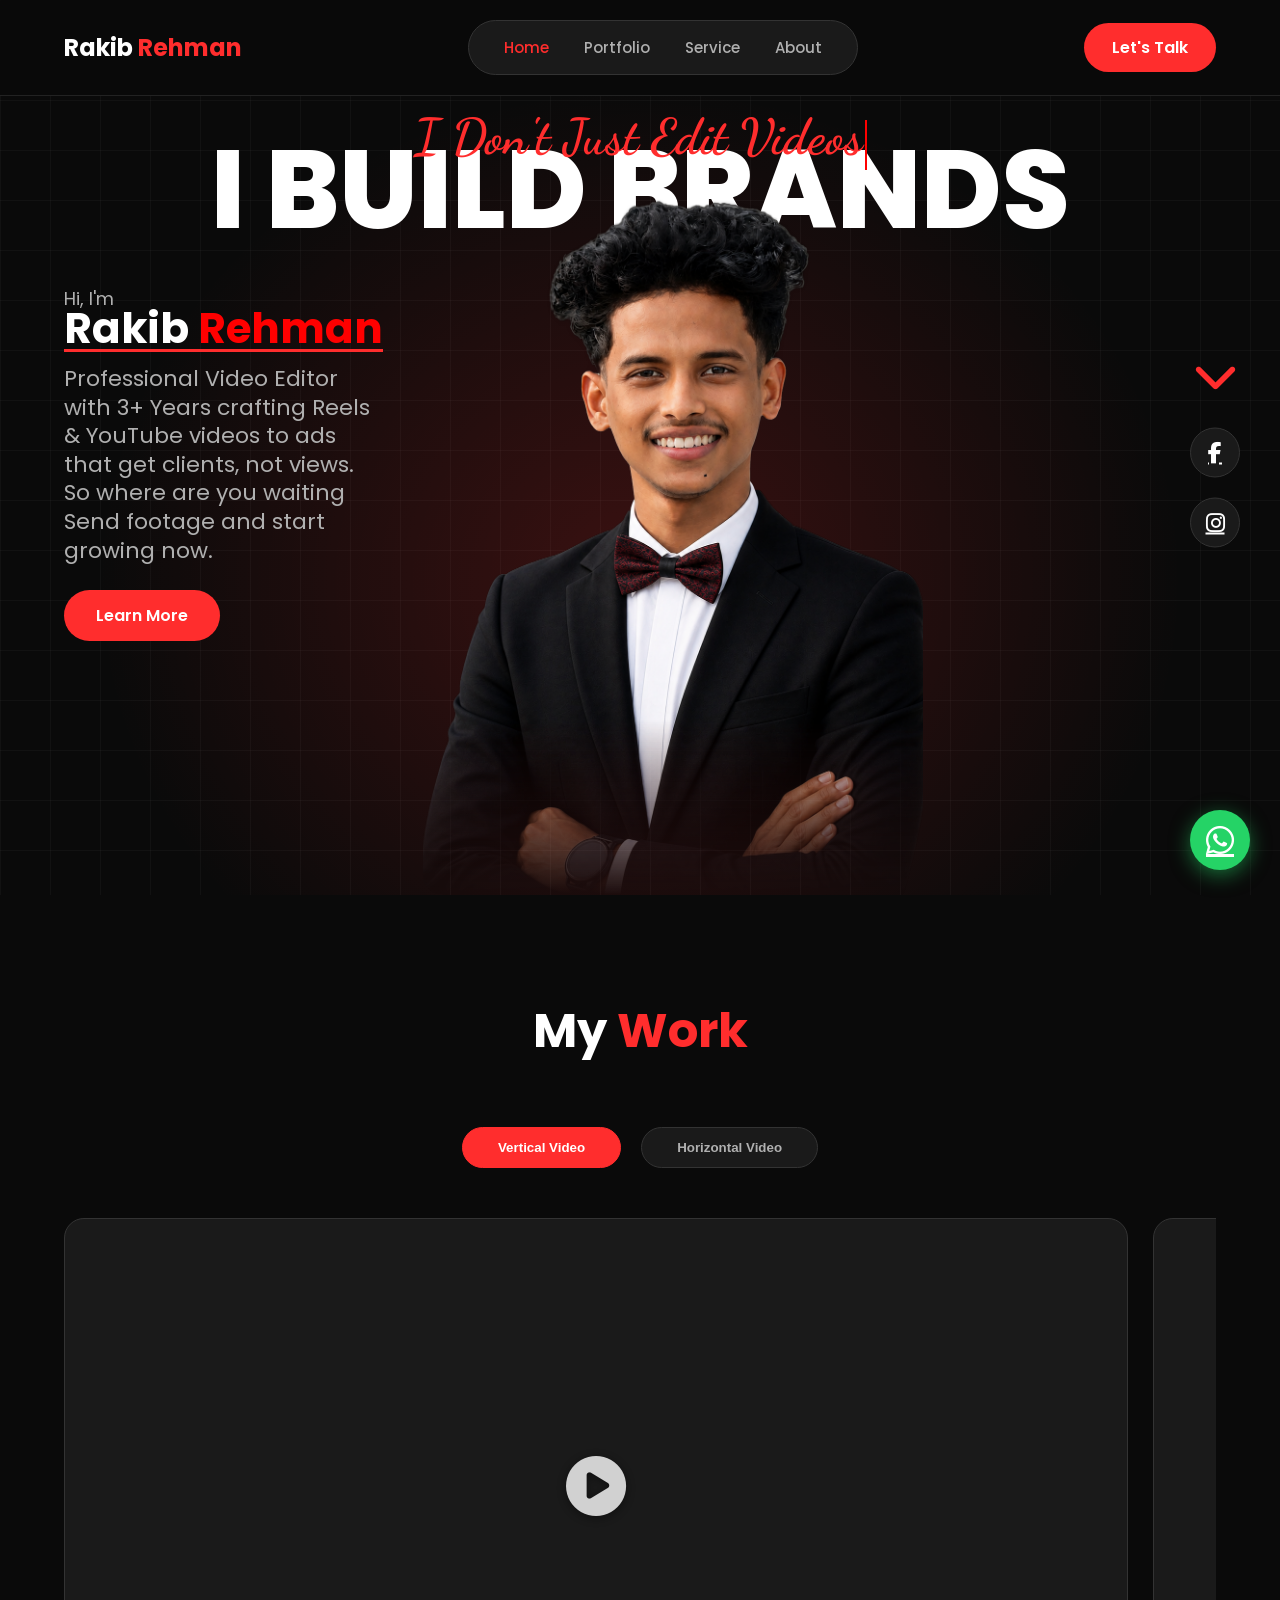
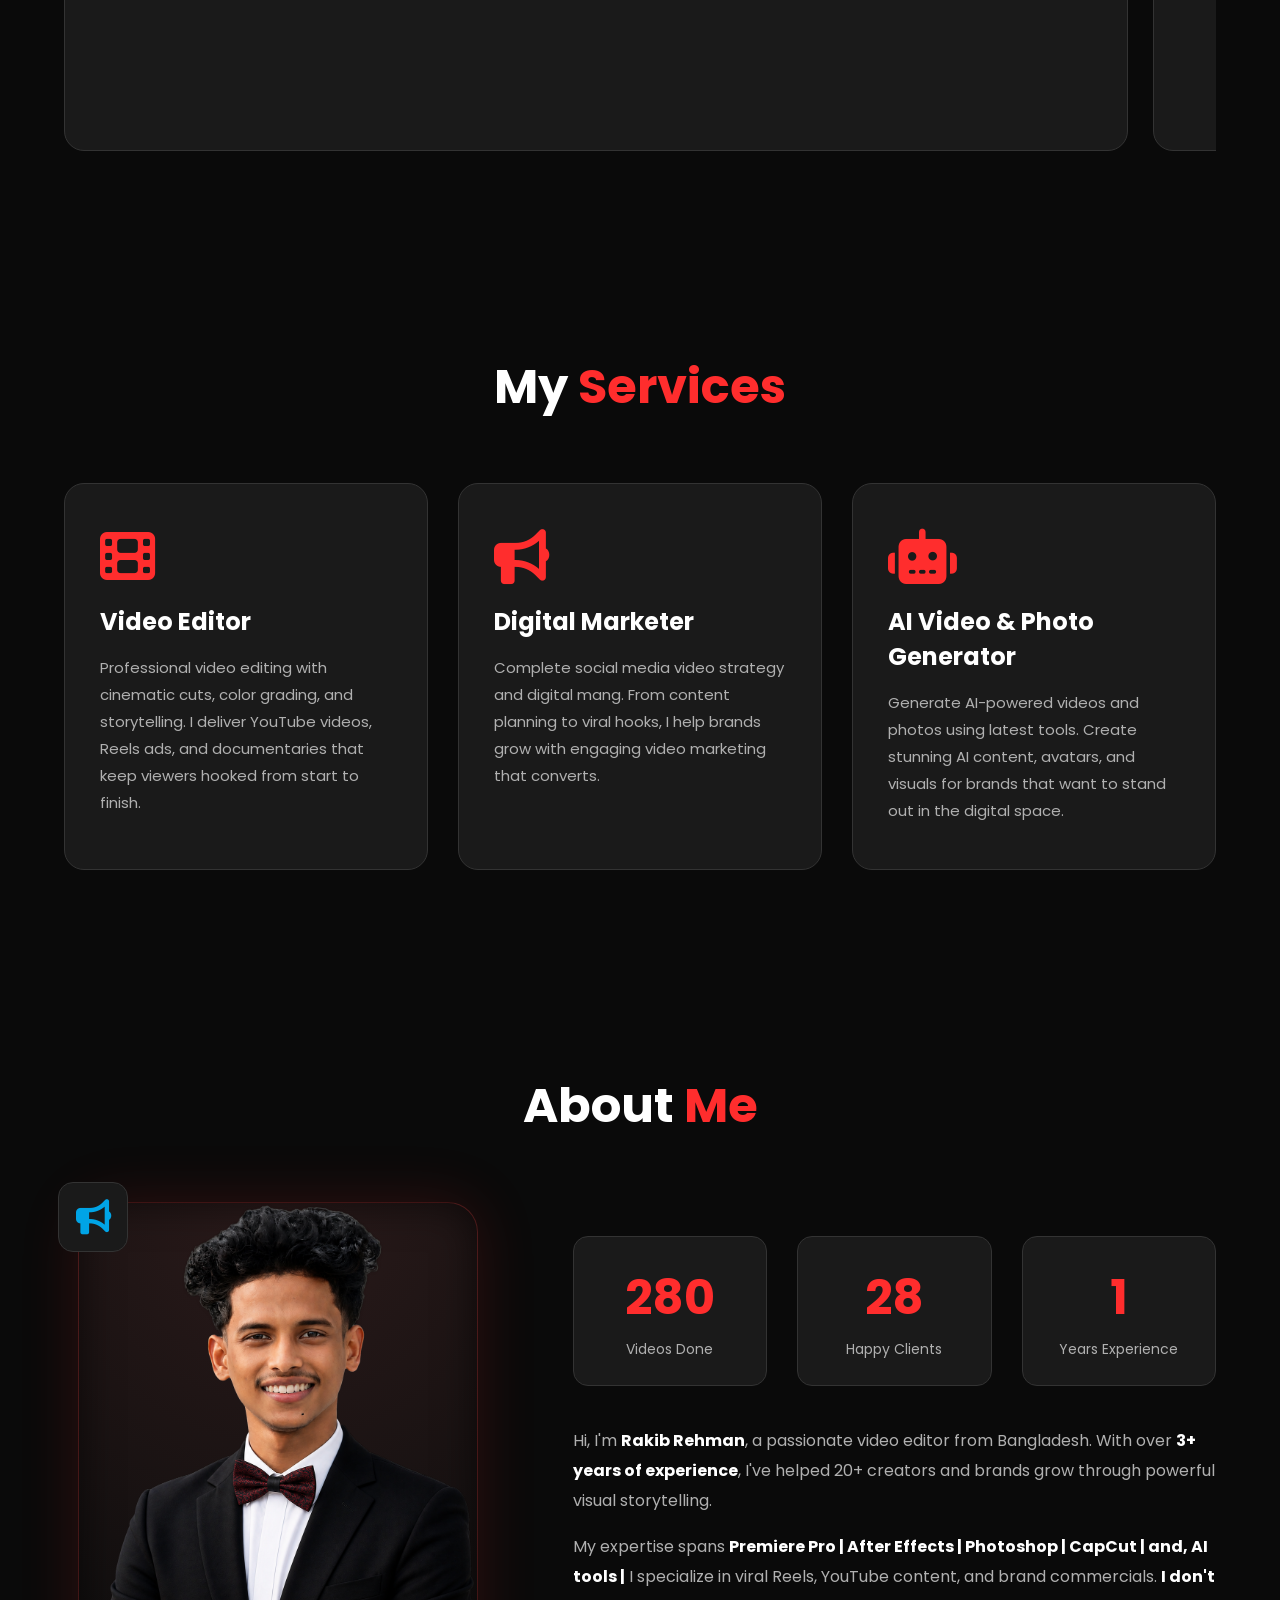
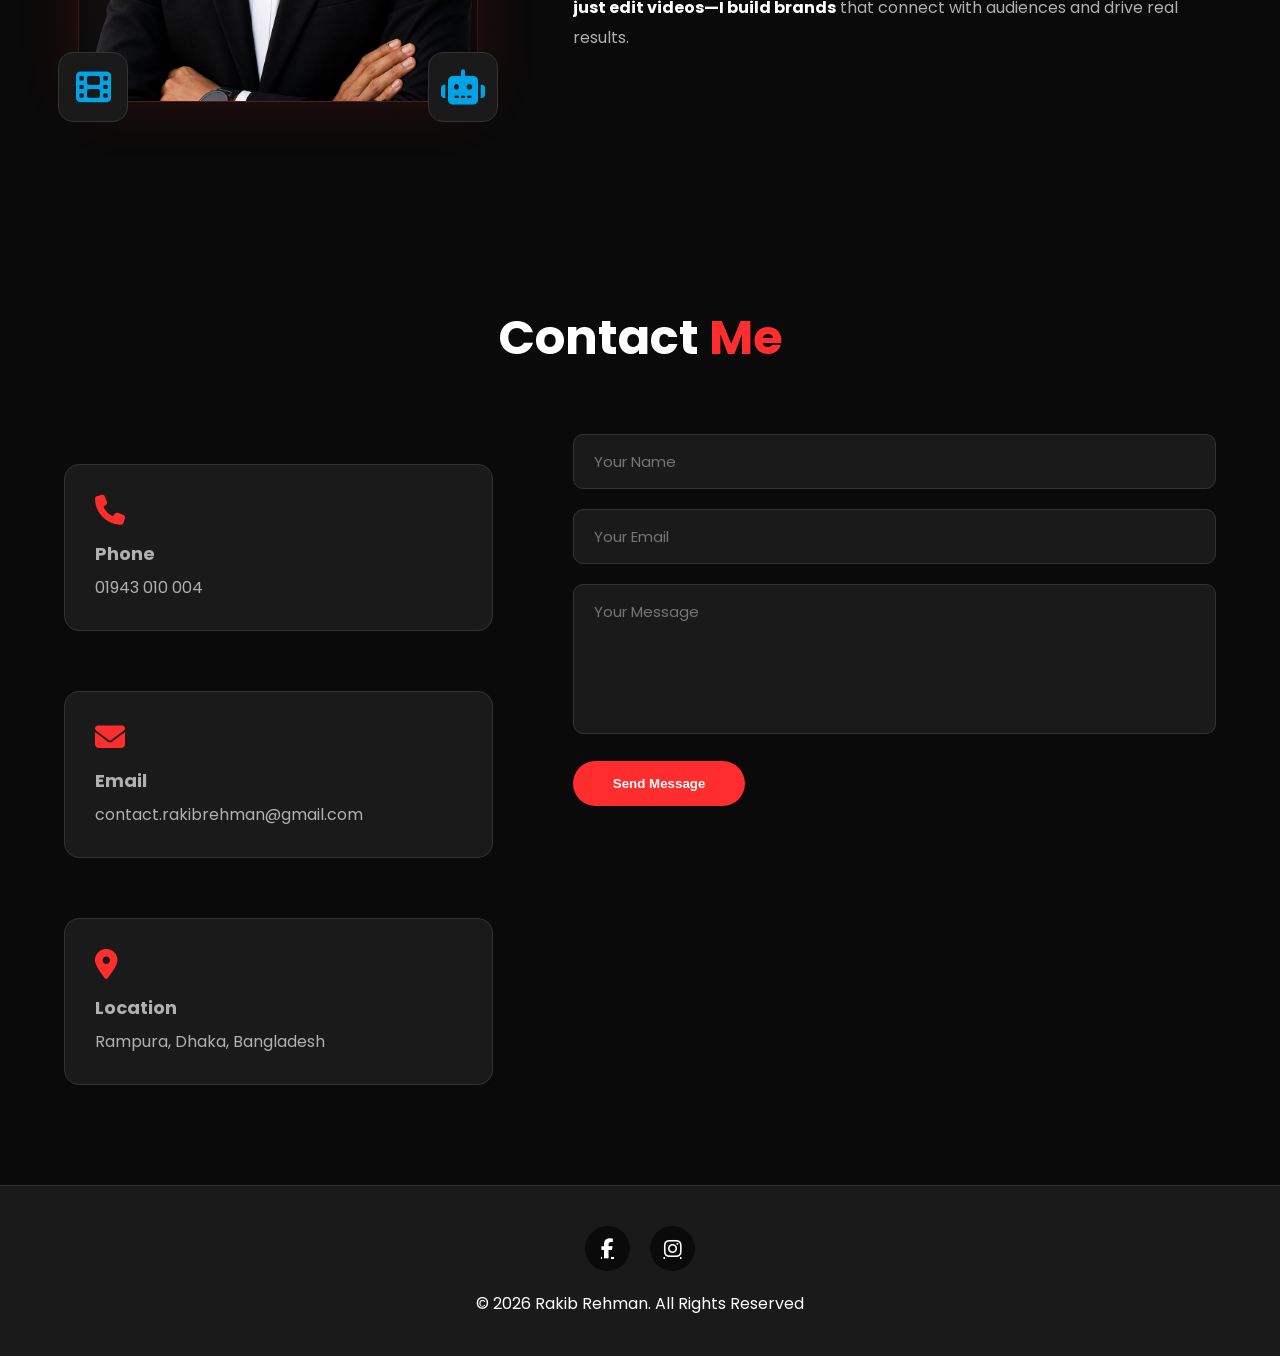
==== index.html @ 05fa9d55 "Add files via upload" ====
<!DOCTYPE html>
<html lang="en">
<head>

  <meta charset="UTF-8">
  <meta name="viewport" content="width=device-width, initial-scale=1.0">
  <meta http-equiv="X-UA-Compatible" content="IE=edge">

  <title>Rakib Rehman Video Editor</title>
  <meta name="description" content="I'm Rakib Rehman, a professional video editor and motion designer from Bangladesh. Specialized in cinematic reels, music videos, and brand commercials.">
 <meta name="keywords" content="Rakib Rehman, Video Editor, Motion Designer, Dhaka Bangladesh, After Effects, Premiere Pro, Capcut, Photoshop">
  <meta name="author" content="Rakib Rehman">
  <link rel="canonical" href="https://rakibrehman.pages.dev">

  <link rel="icon" type="image/x-icon" href="/favicon.ico">
  <link rel="icon" type="image/png" sizes="32x32" href="/favicon-32x32.png">
  <link rel="icon" type="image/png" sizes="16x16" href="/favicon-16x16.png">
  <link rel="apple-touch-icon" sizes="180x180" href="/apple-touch-icon.png">
  
  <link rel="manifest" href="/site.webmanifest">
  <meta name="theme-color" content="#ff2d2d">

  <meta property="og:type" content="website">
  <meta property="og:url" content="https://rakibrehman.pages.dev">
  <meta property="og:title" content="Rakib Rehman Video Editor & Motion Designer">
  <meta property="og:description" content=" Hi i'm Rakib Rehman a video editor and motion designer from Bangladesh. Let's create something amazing.">
  <meta property="og:image" content="https://rakibrehman.pages.dev/image/preview.jpg">
  <meta property="og:image:width" content="1386">
  <meta property="og:image:height" content="1391">
  <meta property="og:site_name" content="Rakib Rehman">

  <meta name="twitter:card" content="summary_large_image">
  <meta name="twitter:title" content="Rakib Rehman Video Editor & Motion Designer">
  <meta name="twitter:description" content="Rakib Rehman video editor and motion designer from Bangladesh.">
  <meta name="twitter:image" content="https://rakibrehman.pages.dev/image/preview.jpg">

  <script type="application/ld+json">
  {
    "@context": "https://schema.org",
    "@type": "Person",
    "name": "Rakib Rehman",
    "url": "https://rakibrehman.pages.dev/",
    "image": "https://rakibrehman.pages.dev/image/profile.jpg",
    "jobTitle": "Video Editor & Motion Designer",
    "description": "Creative Video Editor and Motion Designer based in Dhaka, Bangladesh.",
    "address": {
      "@type": "PostalAddress",
      "addressLocality": "Dhaka",
      "addressCountry": "BD"
    },
    "sameAs": [
      "https://www.facebook.com/ra.kib.330684",
      "https://www.instagram.com/rakib___rehman"
    ]
  }
  </script>

  <link rel="stylesheet" href="https://cdnjs.cloudflare.com/ajax/libs/font-awesome/6.5.1/css/all.min.css">
  <link rel="stylesheet" href="style.css">
</head>

<body>
    <!-- 1. HEADER -->
    <header>
        <div class="header-container">
            <div class="logo">Rakib <span>Rehman</span></div>
            <nav class="nav-menu">
                <a href="#home" class="active">Home</a>
                <a href="#work">Portfolio</a>
                <a href="#service">Service</a>
                <a href="#about">About</a>
            </nav>
            <a href="#contact" class="lets-talk">Let's Talk</a>
            <div class="mobile-menu"><i class="fas fa-bars"></i></div>
            <div class="mobile-nav" id="mobileNav">
                <a href="#home">Home</a>
                <a href="#work">Portfolio</a>
                <a href="#service">Service</a>
                <a href="#about">About</a>
                <a href="#contact">Contact</a>
            </div>
        </div>
    </header>

    <!-- 2. HERO SECTION -->
    <section id="home">
        <div class="hero-container">
            
            <div class="hero-center">
               <h3 id="typing-full"></h3>
                <h1>I BUILD BRANDS</h1>
            </div>
            
            <div class="hero-left">
                <p class="intro">Hi, I'm</p>
                <h2 class="name">Rakib <span>Rehman</span></h2>
                <p class="desc">Professional Video Editor with 3+ Years crafting Reels & YouTube videos to ads that get clients, not views. So where are you waiting Send footage and start growing now.</p>
                <a href="#about" class="learn-more">Learn More</a>
            </div>
            
            <div class="hero-photo"><img src="image/rakib.png" alt="rakib_Rehman"></div>
            
            <div class="hero-right">
                <i class="fas fa-chevron-down scroll-icon"></i>
                <div class="social-icons">
                    <a href="https://www.facebook.com/ra.kib.330684" target="_blank"><i class="fab fa-facebook-f"></i></a>
                    <a href="https://www.instagram.com/rakib___rehman/" target="_blank"><i class="fab fa-instagram"></i></a>
                </div>
            </div>
        </div>
    </section>

<!-- 3. MY WORK -->
<section id="work">
    <h2 class="section-title">My <span>Work</span></h2>
    <div class="work-tabs">
        <button class="tab-btn active" data-tab="vertical">Vertical Video</button>
        <button class="tab-btn" data-tab="horizontal">Horizontal Video</button>
    </div>
    <!-- Vertical Video - 20টা -->
<div class="tab-content active" id="vertical">
    <div class="video-container">
        <div class="video-track vertical-track">
            <div class="video-thumb"><video data-video="video/short1.mp4" src="video/short1.mp4#t=0.1" preload="metadata" muted playsinline></video></div>
            <div class="video-thumb"><video data-video="video/short2.mp4" src="video/short2.mp4#t=0.1" preload="metadata" muted playsinline></video></div>
            <div class="video-thumb"><video data-video="video/short3.mp4" src="video/short3.mp4#t=0.1" preload="metadata" muted playsinline></video></div>
            <div class="video-thumb"><video data-video="video/short4.mp4" src="video/short4.mp4#t=0.1" preload="metadata" muted playsinline></video></div>
            <div class="video-thumb"><video data-video="video/short5.mp4" src="video/short5.mp4#t=0.1" preload="metadata" muted playsinline></video></div>
            <div class="video-thumb"><video data-video="video/short6.mp4" src="video/short6.mp4#t=0.1" preload="metadata" muted playsinline></video></div>
            <div class="video-thumb"><video data-video="video/short7.mp4" src="video/short7.mp4#t=0.1" preload="metadata" muted playsinline></video></div>
            <div class="video-thumb"><video data-video="video/short8.mp4" src="video/short8.mp4#t=0.1" preload="metadata" muted playsinline></video></div>
            <div class="video-thumb"><video data-video="video/short9.mp4" src="video/short9.mp4#t=0.1" preload="metadata" muted playsinline></video></div>
            <div class="video-thumb"><video data-video="video/short10.mp4" src="video/short10.mp4#t=0.1" preload="metadata" muted playsinline></video></div>
            <div class="video-thumb"><video data-video="video/short11.mp4" src="video/short11.mp4#t=0.1" preload="metadata" muted playsinline></video></div>
            <div class="video-thumb"><video data-video="video/short12.mp4" src="video/short12.mp4#t=0.1" preload="metadata" muted playsinline></video></div>
            <div class="video-thumb"><video data-video="video/short13.mp4" src="video/short13.mp4#t=0.1" preload="metadata" muted playsinline></video></div>
            <div class="video-thumb"><video data-video="video/short14.mp4" src="video/short14.mp4#t=0.1" preload="metadata" muted playsinline></video></div>
            <div class="video-thumb"><video data-video="video/short15.mp4" src="video/short15.mp4#t=0.1" preload="metadata" muted playsinline></video></div>
            <div class="video-thumb"><video data-video="video/short16.mp4" src="video/short16.mp4#t=0.1" preload="metadata" muted playsinline></video></div>
            <div class="video-thumb"><video data-video="video/short17.mp4" src="video/short17.mp4#t=0.1" preload="metadata" muted playsinline></video></div>
            <div class="video-thumb"><video data-video="video/short18.mp4" src="video/short18.mp4#t=0.1" preload="metadata" muted playsinline></video></div>
            <div class="video-thumb"><video data-video="video/short19.mp4" src="video/short19.mp4#t=0.1" preload="metadata" muted playsinline></video></div>
            <div class="video-thumb"><video data-video="video/short20.mp4" src="video/short20.mp4#t=0.1" preload="metadata" muted playsinline></video></div>
        </div>
    </div>
</div>
<!-- Horizontal Video - 2 লাইন -->
<div class="tab-content" id="horizontal">
    <div class="video-container">
        <div class="video-track horizontal-track">
            <div class="video-thumb long">
                <video data-video="video/long1.mp4" src="video/long1.mp4" preload="metadata" muted playsinline></video>
            </div>
            <div class="video-thumb long">
                <video data-video="video/long2.mp4" src="video/long2.mp4" preload="metadata" muted playsinline></video>
            </div>
            <div class="video-thumb long">
                <video data-video="video/long3.mp4" src="video/long3.mp4" preload="metadata" muted playsinline></video>
            </div>
            <div class="video-thumb long">
                <video data-video="video/long4.mp4" src="video/long4.mp4" preload="metadata" muted playsinline></video>
            </div>
            <div class="video-thumb long">
                <video data-video="video/long5.mp4" src="video/long5.mp4" preload="metadata" muted playsinline></video>
            </div>
        </div>
    </div>
</div>
</section>

<!-- ভিডিও মডাল -->
<div class="modal" id="videoModal">
    <div class="modal-content">
        <span class="close-modal">&times;</span>
        <video id="modalVideo" controls autoplay></video>
    </div>
</div>

    <!-- 4. SERVICE -->
    <section id="service">
        <h2 class="section-title">My <span>Services</span></h2>
        <div class="service-grid">
            <div class="service-card">
                <i class="fas fa-film"></i>
                <h3>Video Editor</h3>
                <p>Professional video editing with cinematic cuts, color grading, and storytelling. I deliver YouTube videos, Reels ads, and documentaries that keep viewers hooked from start to finish.</p>
            </div>
            <div class="service-card">
                <i class="fas fa-bullhorn"></i>
                <h3>Digital Marketer</h3>
                <p>Complete social media video strategy and digital mang. From content planning to viral hooks, I help brands grow with engaging video marketing that converts.</p>
            </div>
            <div class="service-card">
                <i class="fas fa-robot"></i>
                <h3>AI Video & Photo Generator</h3>
                <p>Generate AI-powered videos and photos using latest tools. Create stunning AI content, avatars, and visuals for brands that want to stand out in the digital space.</p>
            </div>
        </div>
    </section>

    <!-- 5. ABOUT -->
    <section id="about">
        <h2 class="section-title">About <span>Me</span></h2>
        <div class="about-container">
            <div class="about-img-wrapper">
                <div class="about-img">
                    <img src="image/rakib.png" alt="rakib___rehman">
                </div>
                <div class="app-icon"><i class="fas fa-bullhorn"></i></div>
                <div class="app-icon"><i class="fas fa-film"></i></div>
                <div class="app-icon"><i class="fas fa-robot"></i></div>
            </div>
            <div class="about-content">
                <div class="counters">
                    <div class="counter-box">
                        <h2 class="count" data-target="1000">0</h2>
                        <p>Videos Done</p>
                    </div>
                    <div class="counter-box">
                        <h2 class="count" data-target="100">0</h2>
                        <p>Happy Clients</p>
                    </div>
                    <div class="counter-box">
                        <h2 class="count" data-target="3">0</h2>
                        <p>Years Experience</p>
                    </div>
                </div>
                <p class="about-text">
                    Hi, I'm <strong>Rakib Rehman</strong>, a passionate video editor from Bangladesh. With over <strong>3+ years of experience</strong>, I've helped 20+ creators and brands grow through powerful visual storytelling. 
                </p>
                <p class="about-text">
                    My expertise spans <strong>Premiere Pro | After Effects | Photoshop | CapCut | and, AI tools |</strong> I specialize in viral Reels, YouTube content, and brand commercials. <strong>I don't just edit videos—I build brands</strong> that connect with audiences and drive real results.
                </p>
            </div>
        </div>
    </section>

  <!-- 6. CONTACT -->
<section id="contact">
    <h2 class="section-title">Contact <span>Me</span></h2>
    <div class="contact-container">

        <div class="contact-info">
             <a href="tel:+8801943010004" class="info-box-link">
            <div class="info-box">
                <i class="fas fa-phone"></i>
                <h4>Phone</h4>
                <a href="tel:+8801943010004">01943 010 004</a>
            </a>
            </div>

            
              <a href="mailto:contact.rakibrehman@gmail.com" class="info-box-link">
            <div class="info-box">
                <i class="fas fa-envelope"></i>
                <h4>Email</h4>
                <a href="mailto:contact.rakibrehman@gmail.com">contact.rakibrehman@gmail.com</a>
                </a>
            </div>
            
             <a href="https://maps.google.com/?q=Rampura,Dhaka,Bangladesh" target="_blank" class="info-box-link">
            <div class="info-box">
                <i class="fas fa-map-marker-alt"></i>
                <h4>Location</h4>
                <a href="https://maps.google.com/?q=Rampura,Dhaka,Bangladesh" target="_blank">
                    Rampura, Dhaka, Bangladesh
                </a>
                </a>
            </div>
        </div>
        
        <form class="contact-form" action="https://formspree.io/f/mjglvwyo" method="POST">
            <input type="text" name="name" placeholder="Your Name" required>
            <input type="email" name="email" placeholder="Your Email" required>
            <textarea name="message" placeholder="Your Message" required></textarea>
            <button type="submit">Send Message</button>
        </form>
    </div>
  <!-- Custom Glowing Popup -->
<div id="custom-popup" class="popup-overlay">
    <div class="popup-box">
        <h2 class="popup-Thank,s">Thanks</h2>
        <p class="popup-text">I appreciate you reaching out to me.</p>
        <button id="close-popup" class="popup-btn">OK</button>
    </div>
</div>


</section>

    <!-- 7. FOOTER -->
    <footer>
        <div class="footer-social">
            <a href="https://www.facebook.com/ra.kib.330684" target="_blank"><i class="fab fa-facebook-f"></i></a>
            <a href="https://www.instagram.com/rakib___rehman/" target="_blank"><i class="fab fa-instagram"></i></a>
        </div>
        <p>&copy; 2026 Rakib Rehman. All Rights Reserved</p>
    </footer>

    <!-- 8. WHATSAPP FLOAT -->
    <a href="https://wa.me/8801943010004" class="whatsapp-float" target="_blank">
        <i class="fab fa-whatsapp"></i>
    </a>
<script src="script.js"></script>
</body>
</html>
---- style.css ----
@import url('https://fonts.googleapis.com/css2?family=Poppins:wght@300;400;500;600;700;800&family=Dancing+Script:wght@700&display=swap');
        
        * {
            margin: 0; padding: 0; box-sizing: border-box; scroll-behavior: smooth;
        }

        :root {
            --primary: #ff2d2d;
            --primary-dark: #d61f1f;
            --hover-blue: #0066ff;
            --bg: #0a0a0a;
            --bg-card: #1a1a1a;
            --text: #ffffff;
            --text-gray: #b0b0b0;
        }

        body {
            font-family: 'Poppins', sans-serif; background: var(--bg);
            color: var(--text); overflow-x: hidden;
        }

        /* ===== 1. HEADER ===== */
        header {
            position: fixed; top: 0; left: 0; width: 100%;
            background: rgba(10, 10, 10, 0.95); backdrop-filter: blur(10px);
            z-index: 1000; padding: 20px 5%; border-bottom: 1px solid #222;
        }

        .header-container {
            display: flex; justify-content: space-between; align-items: center;
            max-width: 1400px; margin: 0 auto;
        }

        .logo { 
            font-size: 24px; font-weight: 700; color: var(--text); 
            white-space: nowrap;
        }
        .logo span { color: var(--primary); }

        .nav-menu {
            display: flex; gap: 15px; background: var(--bg-card);
            padding: 10px 25px; border-radius: 50px; border: 1px solid #333;
        }

        .nav-menu a {
            color: var(--text-gray); text-decoration: none; font-size: 15px;
            font-weight: 500; transition: 0.3s; padding: 5px 10px;
        }

        .nav-menu a:hover, .nav-menu a.active { color: var(--primary); }

        .lets-talk {
            background: var(--primary); color: white; padding: 12px 28px;
            border-radius: 50px; text-decoration: none; font-weight: 600; transition: 0.3s;
        }

        .lets-talk:hover { background: var(--hover-blue); transform: translateY(-2px); }
        .mobile-menu { display: none; font-size: 24px; cursor: pointer; }

        .mobile-nav {
            display: none; position: absolute; top: 100%; right: 5%;
            background: var(--bg-card); border: 1px solid #333; border-radius: 15px;
            padding: 15px; min-width: 200px; box-shadow: 0 10px 30px rgba(0,0,0,0.5);
        }
        .mobile-nav.active { display: block; }
        .mobile-nav a {
            display: block; color: var(--text-gray); text-decoration: none;
            padding: 12px 15px; border-radius: 8px; transition: 0.3s;
        }
        .mobile-nav a:hover { background: var(--primary); color: white; }

        /* ===== 2. HERO SECTION ===== */
        #home {
            min-height: auto; display: flex; align-items: center;
            padding: 120px 5% 0px; max-width: 1400px; margin: 0 auto;
            position: relative;
            background-image: 
                radial-gradient(ellipse at 50% 65%, rgba(255, 45, 45, 0.2) 0%, transparent 60%),
                linear-gradient(rgba(255, 255, 255, 0.03) 1px, transparent 1px),
                linear-gradient(90deg, rgba(255, 255, 255, 0.03) 1px, transparent 1px);
            background-size: 100% 100%, 50px 50px, 50px 50px;
        }

        .hero-container {
            display: grid; 
            grid-template-columns: 1fr auto 1fr;
            gap: 40px; align-items: center; width: 100%;
        }

        .hero-center {
            grid-column: 1 / 4;
            grid-row: 1;
            text-align: center;
            z-index: 2;
            pointer-events: none;
        }

        .hero-center h3 {
            font-family: 'Dancing Script', cursive;
            font-size: 32px;
            color: var(--primary);
            font-weight: 900;
            margin-bottom: -20px;
            position: relative;
            z-index: 1;
        }
        #typing-full {
    color: #FF2D2D;
    line-height: 0.7;
    height: 1em;
    border-right: 2px solid #ff0000;
    animation: blink 0.7s infinite;
    display: inline-block;
    vertical-align: middle;
    padding-right: 2px;
    margin: 0;
}
@keyframes blink { 50% { border-color: transparent } }

        .hero-center h1 {
            font-size: 90px;
            font-weight: 800;
            line-height: 1;
            text-transform: uppercase;
            white-space: nowrap;
            z-index: 1;
        }

        .hero-left {
            grid-column: 1;
            grid-row: 2;
            padding-right: 0px;
        }

        .hero-left .intro {
            font-size: 18px; color: var(--text-gray); margin-bottom: -15px;
        }

        .hero-left .name {
            font-size: 42px; font-weight: 700; color: rgb(255, 255, 255);
            margin-bottom: 5px; position: relative;
            white-space: nowrap;
            display: inline-block;
        }
        .name span{
            color: red;
        }
        .hero-left .name::after {
            content: ''; position: absolute; bottom: 8px; left: 0;
            width: 100%; height: 3px; background: var(--primary);
        }

        .hero-left .desc {
            font-size: 22px; color: var(--text-gray); line-height: 1.3;
            margin-bottom: 25px; max-width: 450px;
        }

        .learn-more {
            background: var(--primary); color: white; padding: 13px 32px;
            border-radius: 50px; text-decoration: none; font-weight: 600;
            display: inline-block; transition: 0.3s;
        }

        .learn-more:hover {
            background: var(--primary-dark); transform: translateY(-3px);
            box-shadow: 0 10px 25px rgba(255, 45, 45, 0.4);
        }

        .hero-photo {
            grid-column: 2;
            grid-row: 1 / span 3;
            width: 500px;
            height: 700px;
            position: relative;
            z-index: 10;
            justify-self: center;
            align-self: end;
            margin-top: 75px;
            overflow: hidden;
            background: transparent;
            border: none;
        }

        .hero-photo img {
            width: 100%;
            height: 100%;
            object-fit: cover;
            object-position: top center;
            display: block;
            -webkit-mask-image: linear-gradient(to top, transparent 0%, black 25%);
            mask-image: linear-gradient(to top, transparent 0%, black 25%);
        }
        
        .hero-photo::before {
            content: '';
            position: absolute;
            top: 50%; left: 50%;
            transform: translate(-50%, -50%);
            width: 120%; height: 120%;
            filter: blur(60px);
            z-index: -1;
        }

        .hero-right {
            grid-column: 3;
            grid-row: 2;
            display: flex; flex-direction: column; align-items: center;
            gap: 30px; padding-left: 20px;
        }

        .scroll-icon {
            font-size: 45px; color: var(--primary);
            animation: bounce 2s infinite;
        }

        @keyframes bounce {
            0%, 100% { transform: translateY(0); }
            50% { transform: translateY(-15px); }
        }

        .social-icons {
            display: flex; flex-direction: column; gap: 20px;
        }

        .social-icons a {
            width: 50px; height: 50px; background: var(--bg-card);
            border-radius: 50%; display: flex; align-items: center;
            justify-content: center; color: var(--text); font-size: 22px;
            transition: 0.3s; border: 1px solid #333;
        }

        .social-icons a:hover {
            background: var(--primary);
        }


        section { padding: 100px 5%; max-width: 1400px; margin: 0 auto; }
        .section-title { font-size: 48px; font-weight: 700; text-align: center; margin-bottom: 60px; }
        .section-title span { color: var(--primary); }

       /* My Work */
.work-tabs { display: flex; justify-content: center; gap: 20px; margin-bottom: 50px; }
.tab-btn {
    padding: 12px 35px; background: var(--bg-card); border: 1px solid #333;
    color: var(--text-gray); border-radius: 50px; cursor: pointer;
    font-weight: 600; transition: 0.3s;
}
.tab-btn.active { background: var(--primary); color: white; border-color: var(--primary); }

.video-container { overflow: hidden; position: relative; }

/* Vertical - 1 লাইন স্মুথ স্ক্রল */
.video-track.vertical-track { 
    display: flex; 
    gap: 25px; 
    width: max-content;
    animation: scrollVertical 85s linear infinite; 
}
.video-track.vertical-track:hover { animation-play-state: paused; }

@keyframes scrollVertical { 
    0% { transform: translateX(0); } 
    100% { transform: translateX(-50%); } 
}

/* Horizontal - 2 লাইন স্মুথ স্ক্রল */
.video-track.horizontal-track { 
    display: grid;
    grid-auto-flow: column;
    grid-template-rows: repeat(2, 1fr);
    gap: 25px; 
    width: max-content;
    animation: scrollHorizontal 25s linear infinite; 
}
.video-track.horizontal-track:hover { animation-play-state: paused; }

@keyframes scrollHorizontal { 
    0% { transform: translateX(0); } 
    100% { transform: translateX(-50%); } 
}

.video-thumb {
    min-width: 300px; height: 533px; background: var(--bg-card);
    border-radius: 20px; cursor: pointer; position: relative;
    overflow: hidden; border: 1px solid #333; transition: 0.3s;
}
.video-thumb video {
    width: 100%; height: 100%; object-fit: cover; display: block;
}
.video-thumb.long { min-width: 400px; height: 225px; }
.video-thumb:hover { transform: scale(1.05); border-color: var(--primary); }
.video-thumb::after {
    content: '\f144'; font-family: 'Font Awesome 6 Free'; font-weight: 900;
    position: absolute; top: 50%; left: 50%; transform: translate(-50%, -50%);
    font-size: 60px; color: white; opacity: 0.8; pointer-events: none; z-index: 2;
    text-shadow: 0 2px 10px rgba(0,0,0,0.5);
}
.tab-content { display: none; }
.tab-content.active { display: block; }
.modal {
    display: none; position: fixed; z-index: 2000; left: 0; top: 0;
    width: 100%; height: 100%; background: rgba(0, 0, 0, 0.95);
    align-items: center; justify-content: center;
}
.modal.active { display: flex; }
.modal-content { position: relative; max-width: 90%; max-height: 90%; }
.modal video { max-width: 100%; max-height: 90vh; border-radius: 10px; }
.close-modal { position: absolute; top: -40px; right: 0; font-size: 35px; color: white; cursor: pointer; }

        /* Service */
        .service-grid { 
            display: grid; grid-template-columns: repeat(3, 1fr); gap: 30px; 
        }
        .service-card {
            background: var(--bg-card); padding: 45px 35px; border-radius: 20px;
            border: 1px solid #333; transition: 0.4s; position: relative; overflow: hidden;
        }
        .service-card::before {
            content: ''; position: absolute; top: 0; left: -100%; width: 100%; height: 100%;
            background: linear-gradient(90deg, transparent, rgba(255, 45, 45, 0.1), transparent);
            transition: 0.5s;
        }
        .service-card:hover::before { left: 100%; }
        .service-card:hover {
            transform: translateY(-10px); border-color: var(--primary);
            box-shadow: 0 20px 50px rgba(255, 45, 45, 0.3);
        }
        .service-card i { font-size: 55px; color: var(--primary); margin-bottom: 20px; display: block; }
        .service-card h3 { font-size: 24px; margin-bottom: 15px; }
        .service-card p { color: var(--text-gray); line-height: 1.8; font-size: 15px; }

        /* About */
        .about-container { display: grid; grid-template-columns: 1fr 1.5fr; gap: 80px; align-items: center; }
        .about-img-wrapper { position: relative; width: 100%; max-width: 400px; margin: 0 auto; }
        .about-img {
            width: 100%; 
            height: 500px; 
            background: radial-gradient(circle at 50% 0%, #2a1a1a, #0d0d0d); 
            border-radius: 30px; 
            border: 1px solid rgba(255, 45, 45, 0.2);
            position: relative; 
            overflow: hidden;
            display: flex;
            align-items: center;
            justify-content: center;
            padding: 0px;
            box-shadow: 0 0 60px rgba(255, 45, 45, 0.15),
                        inset 0 0 40px rgba(0, 0, 0, 0.6);
        }

        .about-img img {
            width: 100%;
            height: 100%;
            object-fit: cover;
            object-position: 60% center;
            border-radius: 0px;
            transform: translateY(0px);
        }
        .app-icon {
            position: absolute; width: 70px; height: 70px; background: var(--bg-card);
            border-radius: 15px; display: flex; align-items: center; justify-content: center;
            font-size: 35px; border: 1px solid #333; animation: float 3s ease-in-out infinite;
            z-index: 2;
        }
        .app-icon:nth-child(2) { top: -20px; left: -20px; color: hsl(197, 100%, 45%);  animation-delay: 0s; }
        .app-icon:nth-child(3) { bottom: -20px; left: -20px; color: hsl(197, 100%, 45%);  animation-delay: 1s; }
        .app-icon:nth-child(4) { bottom: -20px; right: -20px; color: hsl(197, 100%, 45%); animation-delay: 1.5s; }
        
        @keyframes float {
            0%, 100% { transform: translateY(0) rotate(0deg); }
            50% { transform: translateY(-15px) rotate(5deg); }
        }
        
        .counters { display: grid; grid-template-columns: repeat(3, 1fr); gap: 30px; margin-bottom: 40px; }
        .counter-box { text-align: center; background: var(--bg-card); padding: 25px; border-radius: 15px; border: 1px solid #333; }
        .counter-box h2 { font-size: 48px; color: var(--primary); margin-bottom: 5px; }
        .counter-box p { color: var(--text-gray); font-size: 14px; }
        .about-text { color: var(--text-gray); line-height: 1.9; font-size: 16px; margin-bottom: 15px; }
        .about-text strong { color: var(--text); }

        /* Contact */
        .contact-container { display: grid; grid-template-columns: 1fr 1.5fr; gap: 60px; }
        .contact-info { display: flex; flex-direction: column; gap: 30px; }
        .info-box { background: var(--bg-card); padding: 30px; border-radius: 15px; border: 1px solid #333; }
        .info-box i { font-size: 30px; color: var(--primary); margin-bottom: 15px; }
        .info-box h4 { font-size: 18px; margin-bottom: 8px; }
        .info-box a { color: var(--text-gray); text-decoration: none; }
        .contact-form input, .contact-form textarea {
            width: 100%; padding: 15px 20px; background: var(--bg-card);
            border: 1px solid #333; border-radius: 10px; color: var(--text);
            margin-bottom: 20px; font-family: 'Poppins', sans-serif; font-size: 15px;
        }
        .contact-form textarea { height: 150px; resize: none; }
        .contact-form button {
            background: var(--primary); color: white; padding: 15px 40px;
            border: none; border-radius: 50px; font-weight: 600; cursor: pointer; transition: 0.3s;
        }
        .contact-form button:hover { background: var(--primary-dark); }
.popup-overlay {
    display: none;
    position: fixed;
    top: 0; left: 0;
    width: 100%; height: 100%;
    background: rgba(0,0,0,0.75);
    backdrop-filter: blur(4px);
    z-index: 9999;
    justify-content: center;
    align-items: center;
    animation: fadeIn 0.3s ease;
}

.popup-box {
    background: #111;
    color: #fff;
    padding: 35px 30px;
    border-radius: 20px;
    text-align: center;
    max-width: 320px;
    border: 1px solid #ffffff;
    box-shadow: 0 0 15px rgba(255,255,255,0.25);
    animation: popIn 0.4s ease;
}

.popup-thanks {
    font-size: 32px;
    font-weight: 900;
    color: #ffffff;
    margin: 0 0 15px 0;
    text-shadow: none;
}

.popup-text {
    font-size: 16px;
    margin: 0 0 25px 0;
    color: #ccc;
}

.popup-btn {
    background: #00c851;
    color: #ffffff;
    border: none;
    padding: 12px 40px;
    border-radius: 50px;
    cursor: pointer;
    font-weight: bold;
    font-size: 16px;
    transition: 0.3s;
}

.popup-btn:hover {
    transform: scale(1.05);
    background: #00e25e;
}

@keyframes fadeIn {
    from { opacity: 0; }
    to { opacity: 1; }
}

@keyframes popIn {
    from { transform: scale(0.5); opacity: 0; }
    to { transform: scale(1); opacity: 1; }
}
        /* Footer */
        footer { background: var(--bg-card); padding: 40px 5%; text-align: center; border-top: 1px solid #333; }
        .footer-social { display: flex; justify-content: center; gap: 20px; margin-bottom: 20px; }
        .footer-social a {
            width: 45px; height: 45px; background: var(--bg); border-radius: 50%;
            display: flex; align-items: center; justify-content: center;
            color: var(--text); font-size: 20px; transition: 0.3s;
        }
        .footer-social a:hover { background: var(--primary); }

        /* WhatsApp Float */
        .whatsapp-float {
            position: fixed; bottom: 30px; right: 30px; width: 60px; height: 60px;
            background: #25D366; border-radius: 50%; display: flex; align-items: center;
            justify-content: center; font-size: 32px; color: white;
            box-shadow: 0 5px 20px rgba(37, 211, 102, 0.5); z-index: 999;
            transition: 0.3s; animation: pulse 1s infinite;
        }
        .whatsapp-float:hover { transform: scale(1.1); }
        @keyframes pulse {
            0%, 100% { box-shadow: 0 5px 20px rgba(37, 211, 102, 0.5); }
            50% { box-shadow: 0 5px 30px rgba(37, 211, 102, 0.8); }
        }

        /* ===== RESPONSIVE ===== */
        @media (max-width: 1024px) {
            .hero-container { grid-template-columns: 1fr; text-align: center; }
            .hero-center { grid-column: 1; grid-row: 1; }
            .hero-photo {
                width: 585px;          
                height: 660px;         
                margin: -65px auto 0 auto;
                grid-column: 1;
                grid-row: 2;
            }
            .hero-left { grid-column: 1; grid-row: 3; padding-right: 0; text-align: center; }
            .hero-left .name::after { left: 50%; transform: translateX(-50%); }
            .hero-right { grid-column: 1; grid-row: 4; padding-left: 0; }
            .social-icons { flex-direction: row; }
            .social-icons a:hover { transform: translateY(-5px); }
            .about-container, .contact-container { grid-template-columns: 1fr; gap: 50px; }
            .service-grid { grid-template-columns: repeat(2, 1fr); }
        }

        @media (min-width: 981px) {
            .hero-container { 
                grid-template-columns: 1fr auto 1fr; 
                text-align: left; 
                gap: 40px;
                align-items: start;
            }
            .hero-center { 
                grid-column: 1 / 4; 
                grid-row: 1; 
                z-index: 5;
                pointer-events: none;
            }
            .hero-center h3 {
                font-size: 50px;
                margin-top: 5px;
                position: relative;
                z-index: 6;
            }
            .hero-center h1 {
                font-size: 110px;
                white-space: nowrap;
                line-height: 1;
                margin-top: -35px;
            }
            .hero-photo {
                width: 500px;          
                height: 700px;         
                margin: 75px auto 0 auto;
                grid-column: 2;
                grid-row: 1 / span 3;
                z-index: 20; 
                border-radius: 20px;
            }
            .hero-left { 
                grid-column: 1; 
                grid-row: 2; 
                padding-right: 0; 
                text-align: left; 
                z-index: 10;
            }
            .hero-left .name::after { 
                left: 0; 
                transform: none; 
            }
            .hero-right { 
    position: fixed;
    top: 50%;
    right: 40px;
    transform: translateY(-50%);
    z-index: 999;
    
    grid-column: unset;
    grid-row: unset;
    padding-left: 0;
    flex-direction: column;
    align-items: center;
}
            .social-icons { flex-direction: column; }
            .social-icons a:hover { transform: translateX(-5px); }
            .about-container, .contact-container { grid-template-columns: 1fr 1.5fr; gap: 80px; }
            .service-grid { grid-template-columns: repeat(3, 1fr); }
            .about-img img {
            width: 100%;
            height: auto;
            object-fit: contain;
            object-position: 60% center;
            border-radius: 0px;
            transform: translateY(15px);
        }
    }

        @media (max-width: 768px) {
            .nav-menu { display: none; }
            .mobile-menu { display: block; }
            .lets-talk { display: none; }
            .hero-center h1 { font-size: 42px; }
            .hero-center h3 { font-size: 25px; margin-bottom: -13px; z-index: 3; }
            .hero-left .name { font-size: 32px; }
            .hero-photo {
                width: 450px;          
                height: 550px;         
                margin: -55px auto 0 auto;
                grid-column: 1;
                grid-row: 2;
            }
            .section-title { font-size: 36px; }
            .video-thumb { min-width: 250px; height: 444px; }
            .video-thumb.long { min-width: 300px; height: 169px; }
            .counters { grid-template-columns: 1fr; }
            .service-grid { grid-template-columns: 1fr; }
            #typing-full {
        line-height: 0.65;
        height: 0.9em;
        margin-bottom: -25px;
    }
    h1 {
        margin: top 0px;
    }
    #home {
 background-image: 
                radial-gradient(ellipse at 50% 30%, rgba(255, 45, 45, 0.2) 0%, transparent 60%),
                linear-gradient(rgba(255, 255, 255, 0.03) 1px, transparent 1px),
                linear-gradient(90deg, rgba(255, 255, 255, 0.03) 1px, transparent 1px);
            background-size: 100% 100%, 50px 50px, 50px 50px;
    }
        }

        @media (max-width: 480px) {
            .hero-photo {
                width: 320px;          
                height: 420px;         
                margin: -55px auto 0 auto;
            }
            .hero-center h1 { font-size: 36px; }
            .hero-center h3 {
                font-size: 20px;
                margin-bottom: -10px;
                z-index: 3; 
            }
            .about-img img {
            width: 110%;
            height: 110%;
            object-fit: contain;
            object-position: 60% center;
            border-radius: 0px;
            transform: translateY(15px);
}
 #home {
 background-image: 
                radial-gradient(ellipse at 50% 30%, rgba(255, 45, 45, 0.2) 0%, transparent 60%),
                linear-gradient(rgba(255, 255, 255, 0.03) 1px, transparent 1px),
                linear-gradient(90deg, rgba(255, 255, 255, 0.03) 1px, transparent 1px);
            background-size: 100% 100%, 50px 50px, 50px 50px;
    }
    #typing-full {
        line-height: 0.65;
        height: 0.9em;
        margin-bottom: -25px;
    }
    h1 {
        margin: top 0px;
    }
    }
        @media (min-width: 769px)and (max-width: 979px) {
            #typing-full {
        line-height: 0.65;
        height: 0.9em;
        margin-bottom: -25px;
    }
    h1 {
        margin: top 0px;
    }
    #home {
 background-image: 
                radial-gradient(ellipse at 50% 30%, rgba(255, 45, 45, 0.2) 0%, transparent 60%),
                linear-gradient(rgba(255, 255, 255, 0.03) 1px, transparent 1px),
                linear-gradient(90deg, rgba(255, 255, 255, 0.03) 1px, transparent 1px);
            background-size: 100% 100%, 50px 50px, 50px 50px;
    }

        } 

@media (min-width: 980px) and (max-width: 1279px) {
    #home { padding: 100px 2% 0px; }
    .hero-container { 
        display: grid;
        grid-template-columns: 1fr 280px 1fr; 
        text-align: left; 
        gap: 8px;
        align-items: start;
        padding: 0 8px;
        overflow: hidden;
    }
    .hero-center { 
        grid-column: 1 / 4; 
        grid-row: 1; 
        z-index: 5;
        pointer-events: none;
    }
    .hero-center h3 {
        font-size: 20px;
        margin-top: 10px;
    }
    .hero-center h1 {
        font-size: 70px;
        white-space: nowrap;
        line-height: 1;
        letter-spacing: -3px; 
        margin-top: 5px;
    }
    .hero-photo {
        width: 280px;          
        height: 390px;        
        margin: 60px auto 0 auto;
        grid-column: 2;
        grid-row: 1 / span 3;
        z-index: 20; 
        border-radius: 12px;
    }
    .hero-left { 
        grid-column: 1; 
        grid-row: 2; 
        padding-right: 5px;
        text-align: left; 
        z-index: 10;
        max-width: 200px;
    }
    .hero-left .intro { font-size: 13px; }
    .hero-left .name { font-size: 26px; margin-top: 5px;}
    .hero-left .name::after { left: 0; transform: none; }
    .hero-left .desc {
        font-size: 15px;
        line-height: 1.3;
        max-width: 500px;
    }
    .learn-more {
        padding: 9px 20px;
        font-size: 12px;
    }
    .hero-right { 
    position: fixed;
    top: 45%;
    right: 20px;
    transform: translateY(-50%);
    z-index: 999;
    
    grid-column: unset;
    grid-row: unset;
    padding-right: 0;
    flex-direction: column;
    align-items: center;
    justify-self: unset;
    max-width: unset;
}
    .scroll-icon { 
        font-size: 28px;
        color: var(--primary);
        animation: bounce 2s infinite;
    }
    .social-icons { 
        display: flex;
        flex-direction: column;
        gap: 12px; 
        align-items: center;
    }
    .social-icons a {
        width: 38px; 
        height: 38px;
        font-size: 16px;
        border-radius: 50%;
        display: flex;
        align-items: center;
        justify-content: center;
        border: 1px solid var(--border);
        transition: all 0.3s ease;
    }
    .social-icons a:hover { 
        background-color: var(--primary);
        color: #121212;
        transform: translateX(-5px);
    }
    @keyframes bounce {
        0%, 20%, 50%, 80%, 100% { transform: translateY(0); }
        40% { transform: translateY(-10px); }
        60% { transform: translateY(-5px); }
    }
             .about-img img {
            width: 105%;
            height: 105%;
            object-fit: contain;
            object-position: 60% center;
            border-radius: 0px;
            transform: translateY(10px);
}
#typing-full {
        line-height: 0.65;
        height: 0.9em;
        margin-bottom: -45px;
    }
    h1 {
        margin: top 0px;
    }
}
  @media (min-width: 980px) and (max-width: 981px) {
    .hero-right { 
    position: fixed;
    top: 20%;
    right: 20px;
    transform: translateY(-50%);
    z-index: 999;
    
  }
}
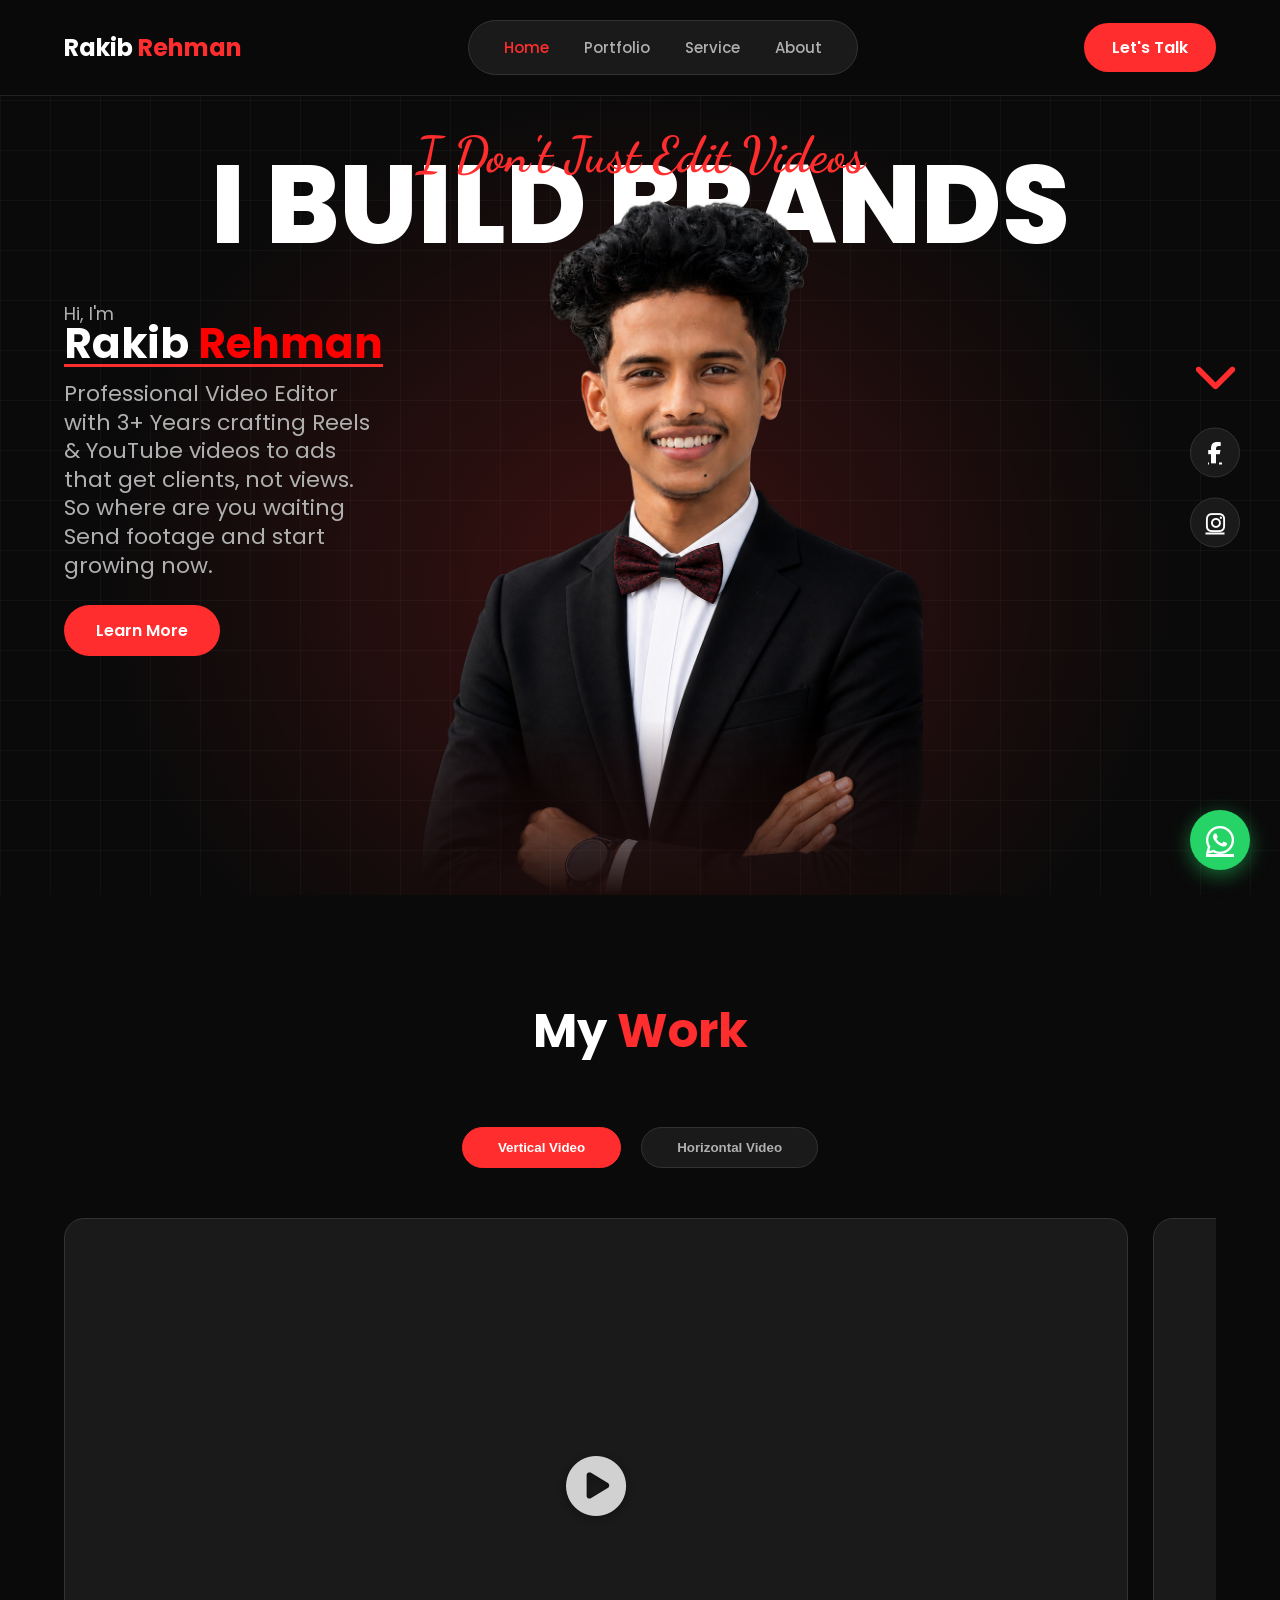
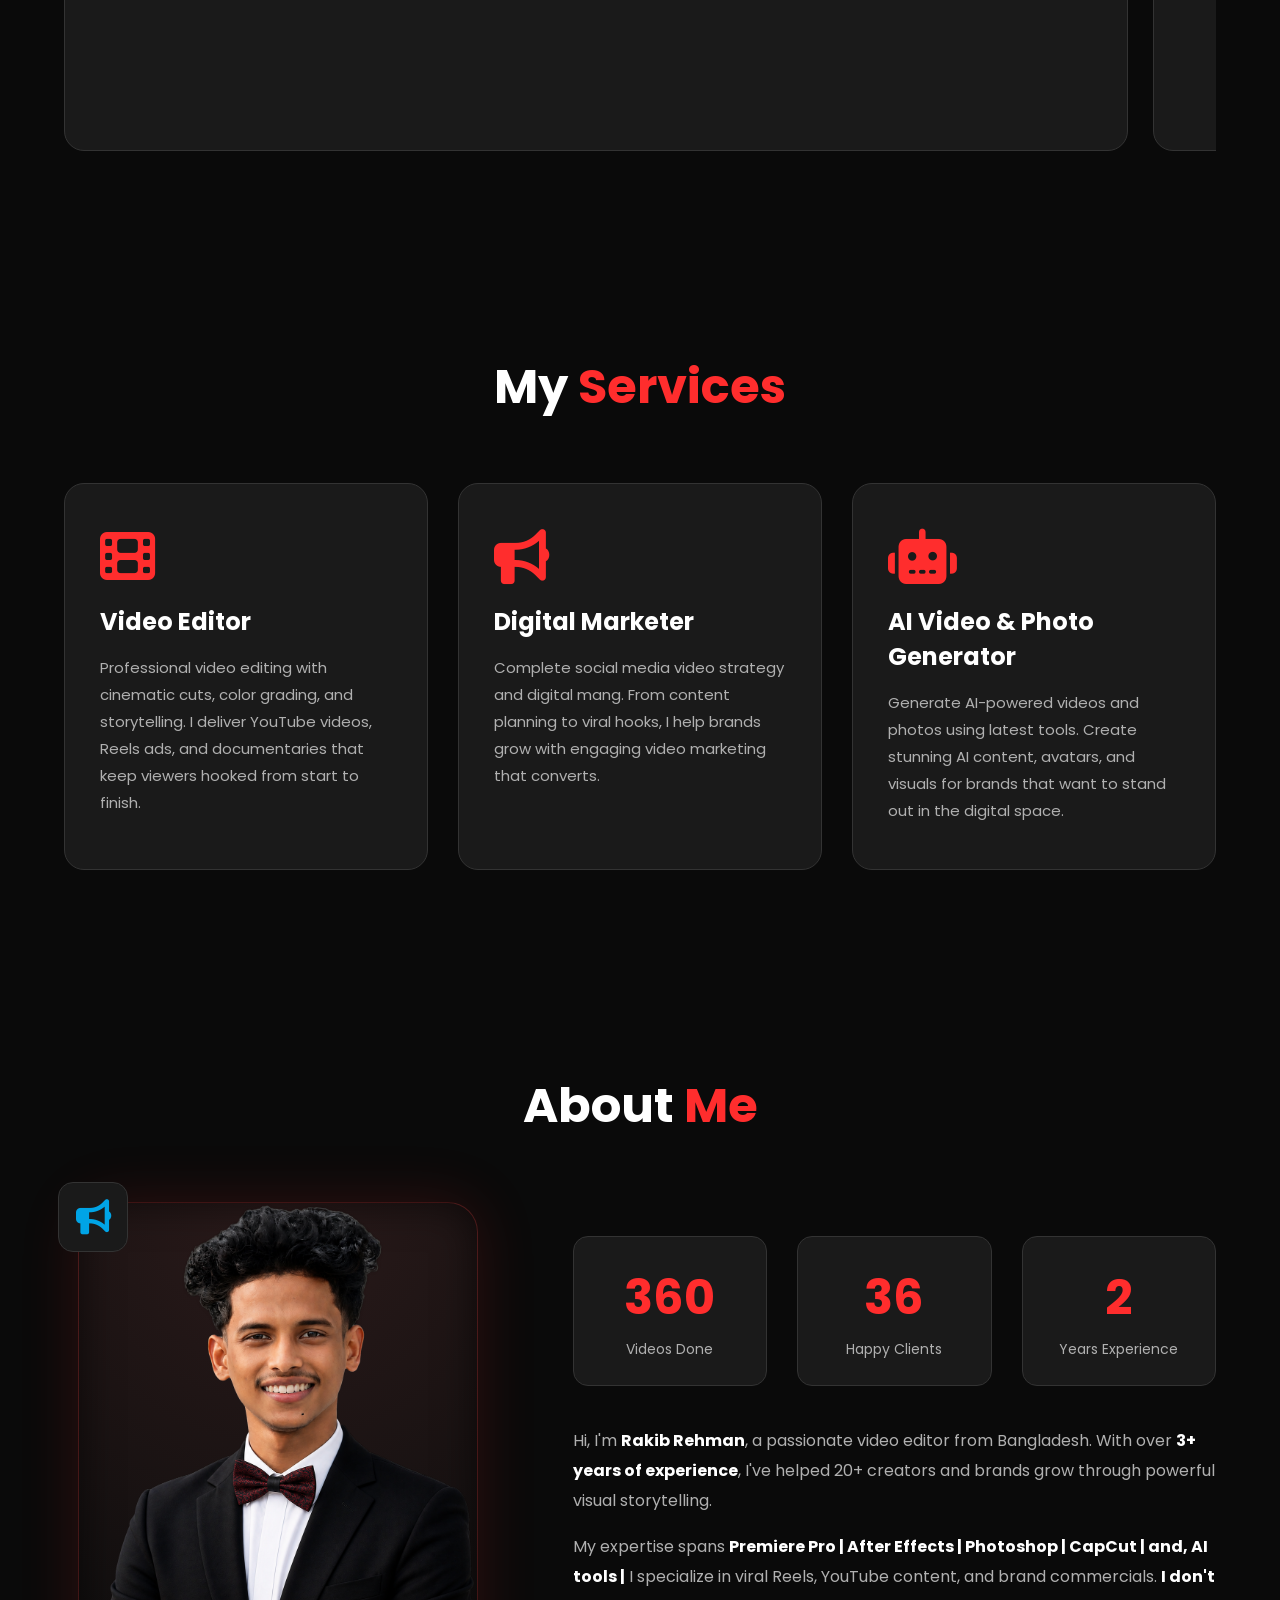
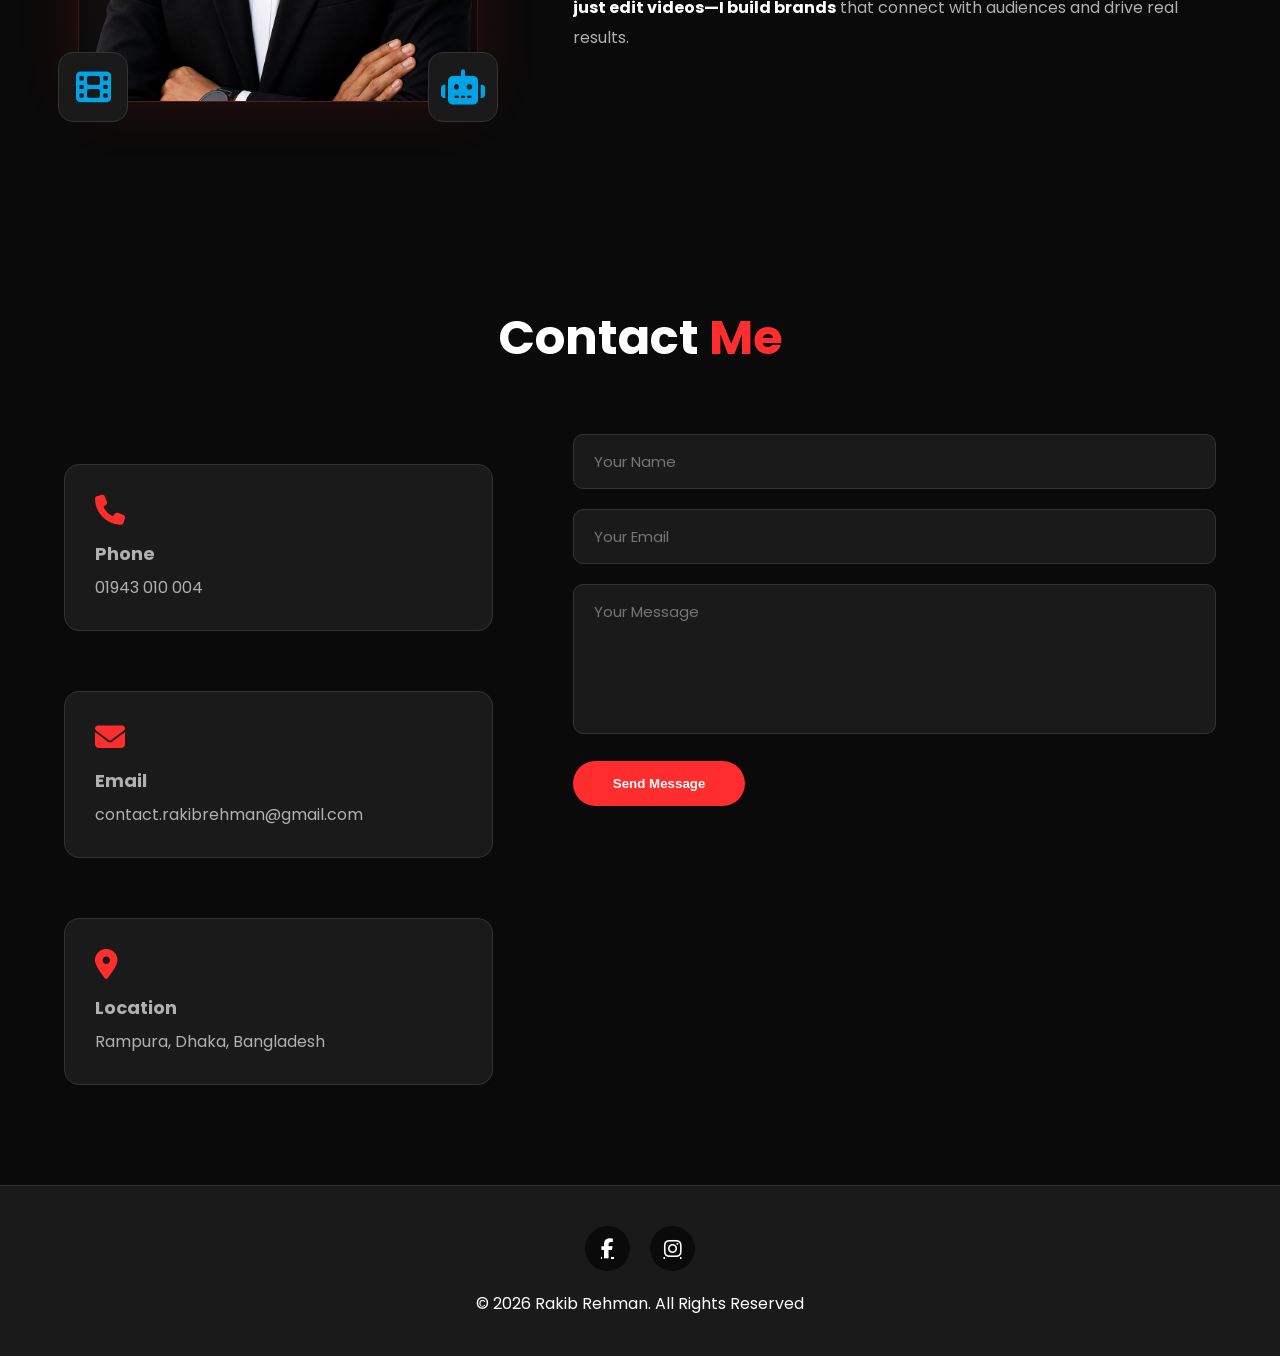
==== commit 94444e22: "Add files via upload" ====
--- a/index.html
+++ b/index.html
@@ -87,7 +87,7 @@
         <div class="hero-container">
             
             <div class="hero-center">
-               <h3 id="typing-full"></h3>
+              <h3>I Don't Just Edit Videos</h3>
                 <h1>I BUILD BRANDS</h1>
             </div>
             
--- a/style.css
+++ b/style.css
@@ -104,19 +104,6 @@
             position: relative;
             z-index: 1;
         }
-        #typing-full {
-    color: #FF2D2D;
-    line-height: 0.7;
-    height: 1em;
-    border-right: 2px solid #ff0000;
-    animation: blink 0.7s infinite;
-    display: inline-block;
-    vertical-align: middle;
-    padding-right: 2px;
-    margin: 0;
-}
-@keyframes blink { 50% { border-color: transparent } }
-
         .hero-center h1 {
             font-size: 90px;
             font-weight: 800;
@@ -596,14 +583,6 @@
             .video-thumb.long { min-width: 300px; height: 169px; }
             .counters { grid-template-columns: 1fr; }
             .service-grid { grid-template-columns: 1fr; }
-            #typing-full {
-        line-height: 0.65;
-        height: 0.9em;
-        margin-bottom: -25px;
-    }
-    h1 {
-        margin: top 0px;
-    }
     #home {
  background-image: 
                 radial-gradient(ellipse at 50% 30%, rgba(255, 45, 45, 0.2) 0%, transparent 60%),
@@ -640,24 +619,8 @@
                 linear-gradient(90deg, rgba(255, 255, 255, 0.03) 1px, transparent 1px);
             background-size: 100% 100%, 50px 50px, 50px 50px;
     }
-    #typing-full {
-        line-height: 0.65;
-        height: 0.9em;
-        margin-bottom: -25px;
-    }
-    h1 {
-        margin: top 0px;
-    }
-    }
+        }
         @media (min-width: 769px)and (max-width: 979px) {
-            #typing-full {
-        line-height: 0.65;
-        height: 0.9em;
-        margin-bottom: -25px;
-    }
-    h1 {
-        margin: top 0px;
-    }
     #home {
  background-image: 
                 radial-gradient(ellipse at 50% 30%, rgba(255, 45, 45, 0.2) 0%, transparent 60%),
@@ -780,14 +743,6 @@
             border-radius: 0px;
             transform: translateY(10px);
 }
-#typing-full {
-        line-height: 0.65;
-        height: 0.9em;
-        margin-bottom: -45px;
-    }
-    h1 {
-        margin: top 0px;
-    }
 }
   @media (min-width: 980px) and (max-width: 981px) {
     .hero-right { 
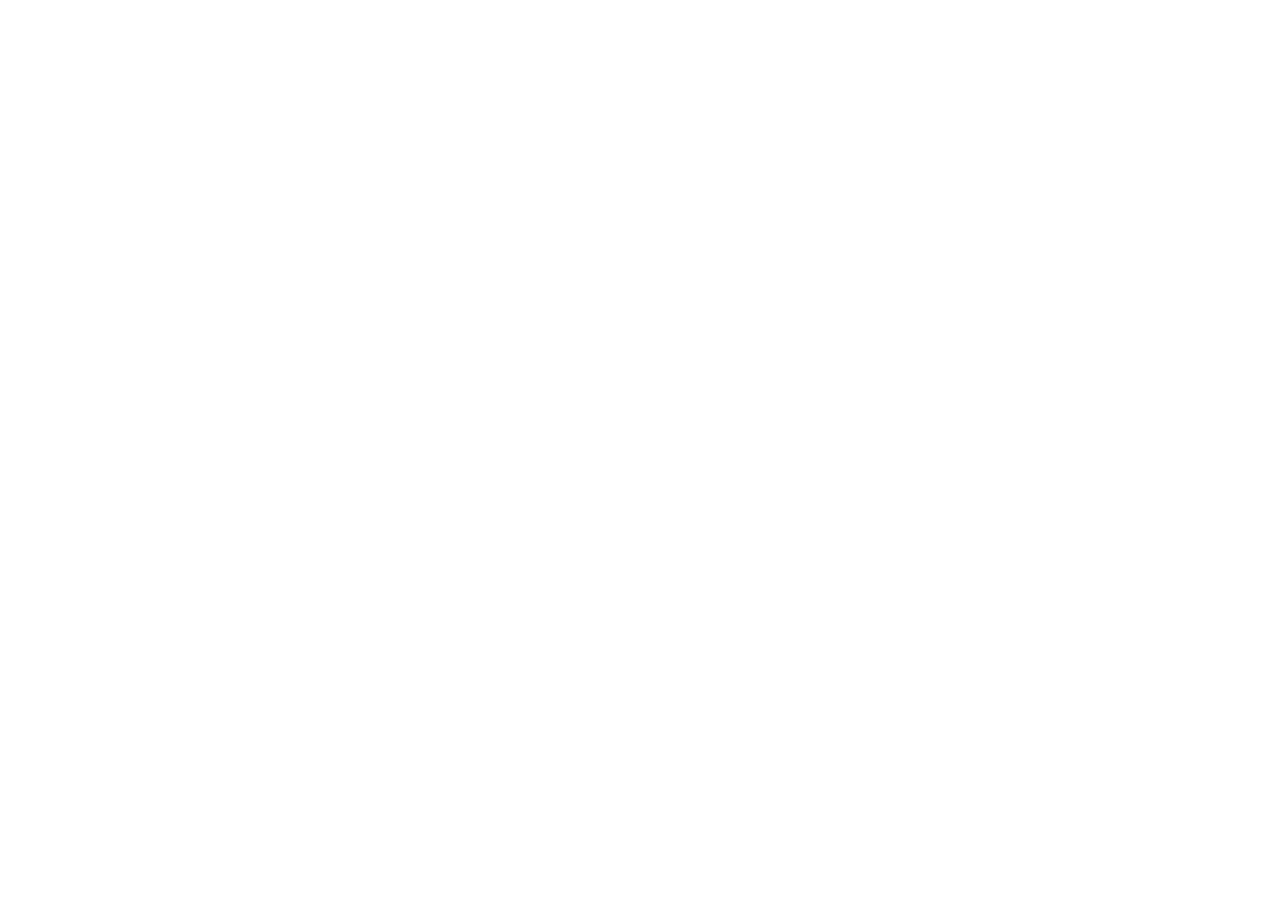
==== commit 720e0a8c: "Update index.html" ====
--- a/index.html
+++ b/index.html
@@ -1,21 +1,20 @@
 <!DOCTYPE html>
 <html lang="en">
 <head>
-
   <meta charset="UTF-8">
   <meta name="viewport" content="width=device-width, initial-scale=1.0">
   <meta http-equiv="X-UA-Compatible" content="IE=edge">
 
   <title>Rakib Rehman Video Editor</title>
   <meta name="description" content="I'm Rakib Rehman, a professional video editor and motion designer from Bangladesh. Specialized in cinematic reels, music videos, and brand commercials.">
- <meta name="keywords" content="Rakib Rehman, Video Editor, Motion Designer, Dhaka Bangladesh, After Effects, Premiere Pro, Capcut, Photoshop">
+  <meta name="keywords" content="Rakib Rehman, Video Editor, Motion Designer, Dhaka Bangladesh, After Effects, Premiere Pro, Capcut, Photoshop">
   <meta name="author" content="Rakib Rehman">
   <link rel="canonical" href="https://rakibrehman.pages.dev">
 
-  <link rel="icon" type="image/x-icon" href="/favicon.ico">
-  <link rel="icon" type="image/png" sizes="32x32" href="/favicon-32x32.png">
-  <link rel="icon" type="image/png" sizes="16x16" href="/favicon-16x16.png">
-  <link rel="apple-touch-icon" sizes="180x180" href="/apple-touch-icon.png">
+  <link rel="icon" type="image/x-icon" href="/favicon.ico?v=3">
+  <link rel="icon" type="image/png" sizes="32x32" href="/favicon-32x32.png?v=3">
+  <link rel="icon" type="image/png" sizes="16x16" href="/favicon-16x16.png?v=3">
+  <link rel="apple-touch-icon" sizes="180x180" href="/apple-touch-icon.png?v=3">
   
   <link rel="manifest" href="/site.webmanifest">
   <meta name="theme-color" content="#ff2d2d">
@@ -23,7 +22,7 @@
   <meta property="og:type" content="website">
   <meta property="og:url" content="https://rakibrehman.pages.dev">
   <meta property="og:title" content="Rakib Rehman Video Editor & Motion Designer">
-  <meta property="og:description" content=" Hi i'm Rakib Rehman a video editor and motion designer from Bangladesh. Let's create something amazing.">
+  <meta property="og:description" content="Hi i'm Rakib Rehman a video editor and motion designer from Bangladesh. Let's create something amazing.">
   <meta property="og:image" content="https://rakibrehman.pages.dev/image/preview.jpg">
   <meta property="og:image:width" content="1386">
   <meta property="og:image:height" content="1391">
@@ -53,7 +52,6 @@
       "https://www.instagram.com/rakib___rehman"
     ]
   }
-  </script>
 
   <link rel="stylesheet" href="https://cdnjs.cloudflare.com/ajax/libs/font-awesome/6.5.1/css/all.min.css">
   <link rel="stylesheet" href="style.css">
@@ -302,5 +300,13 @@
         <i class="fab fa-whatsapp"></i>
     </a>
 <script src="script.js"></script>
+  
+<!-- তোমার বডির সব কনটেন্ট -->
+
+<script>
+if ('serviceWorker' in navigator) {
+  navigator.serviceWorker.register('/sw.js');
+}
+  </script>
 </body>
-</html>+</html>
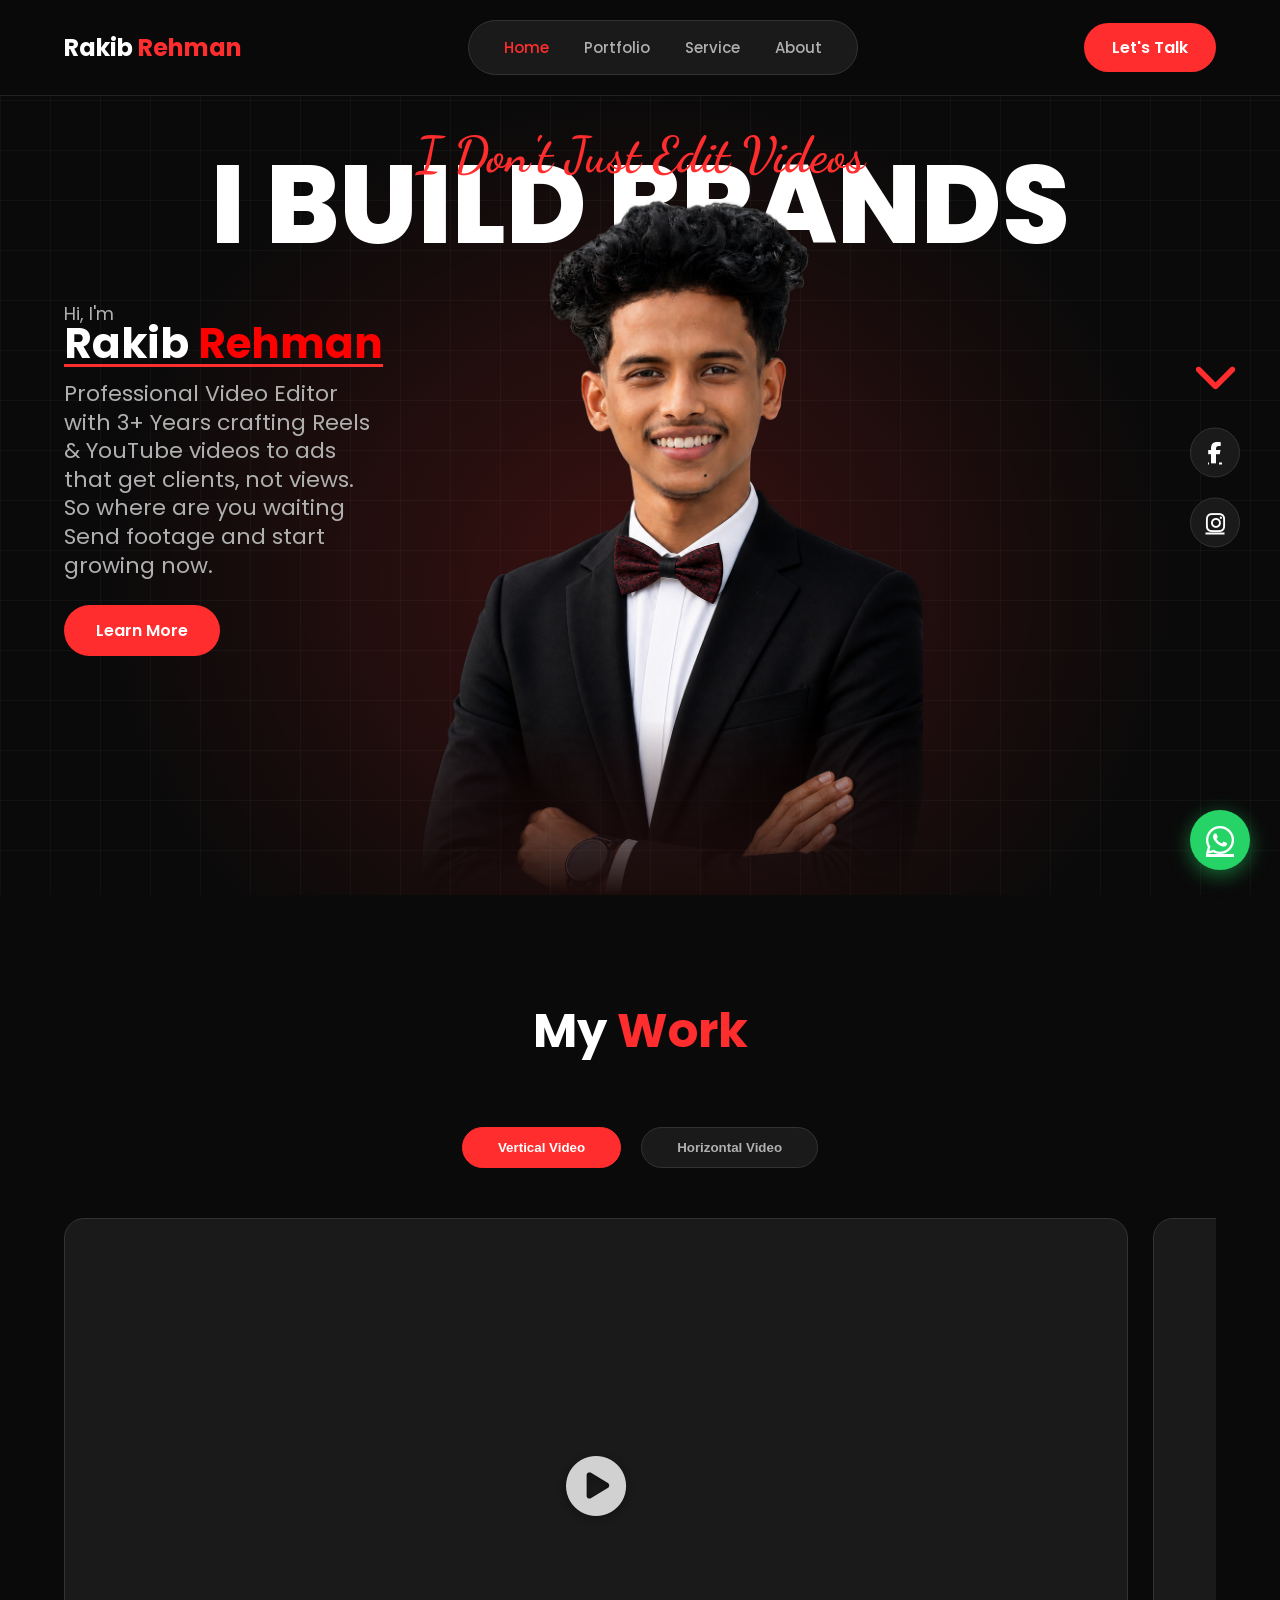
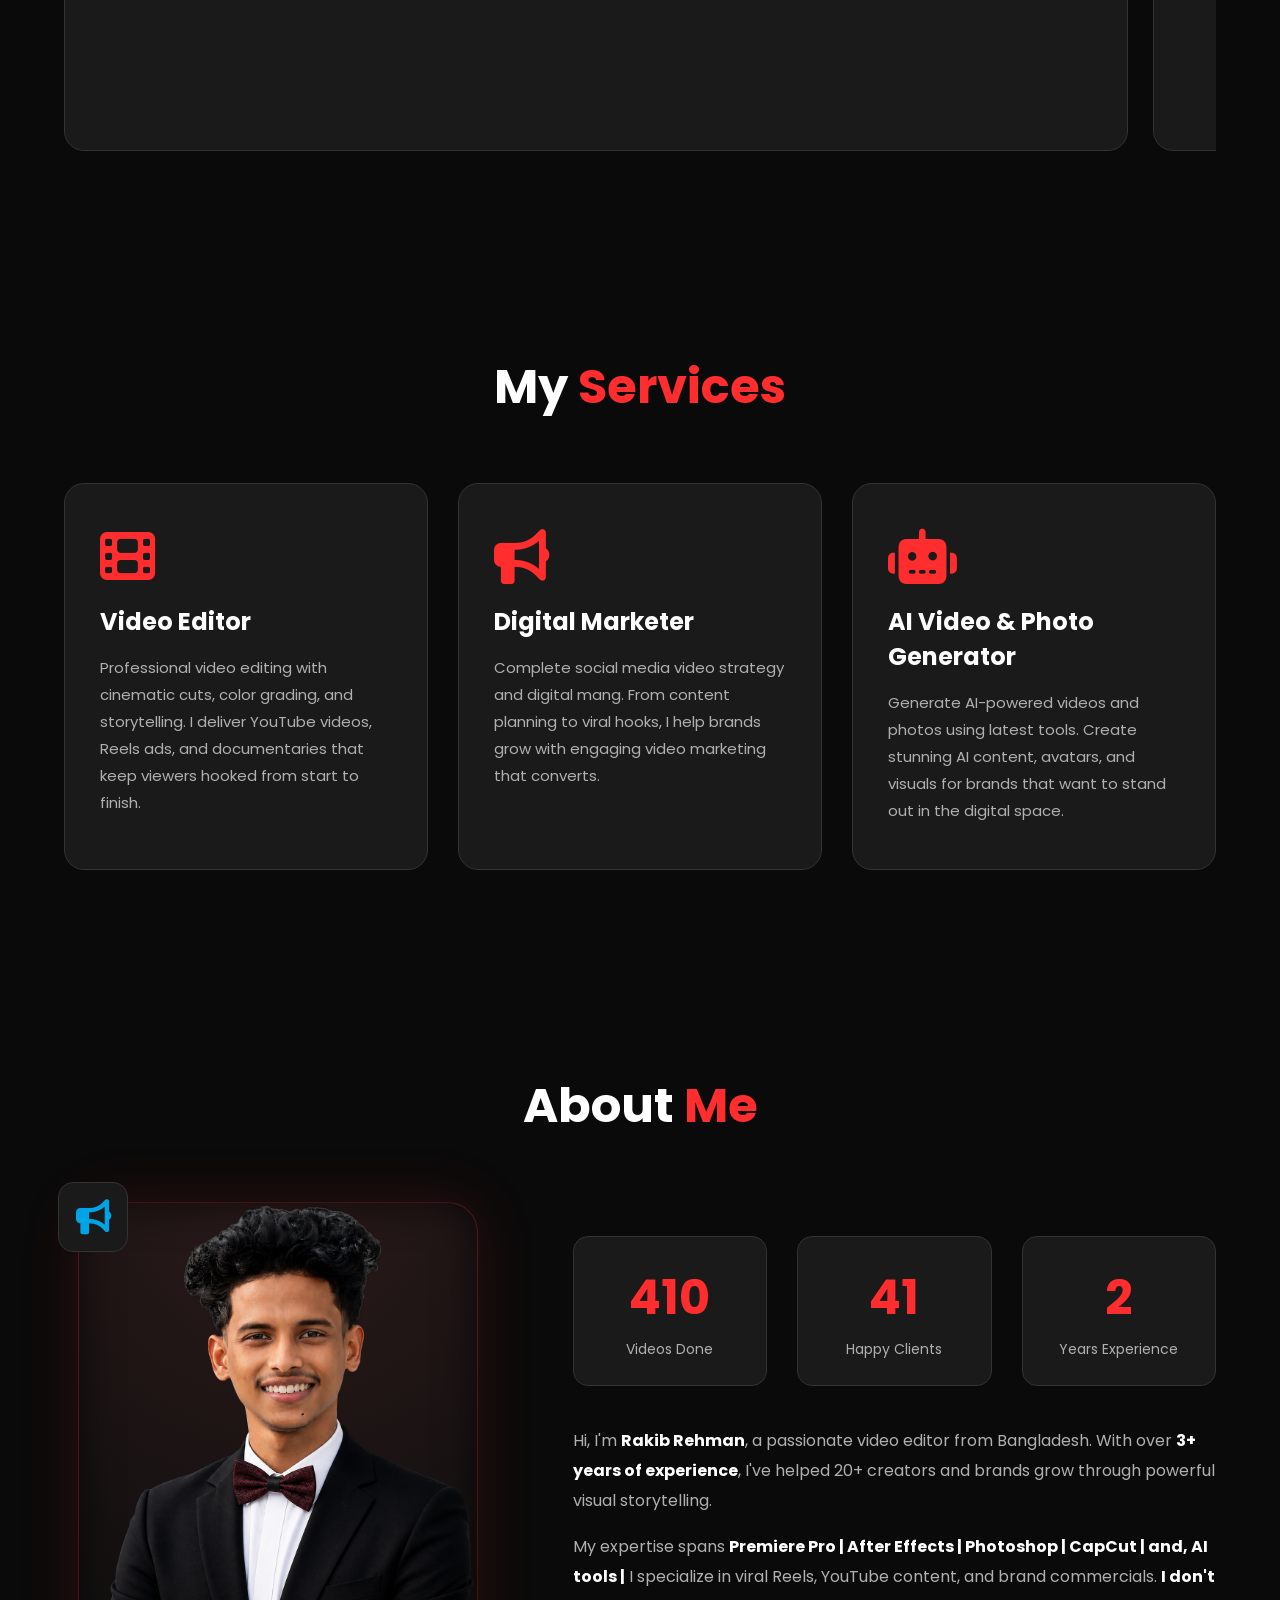
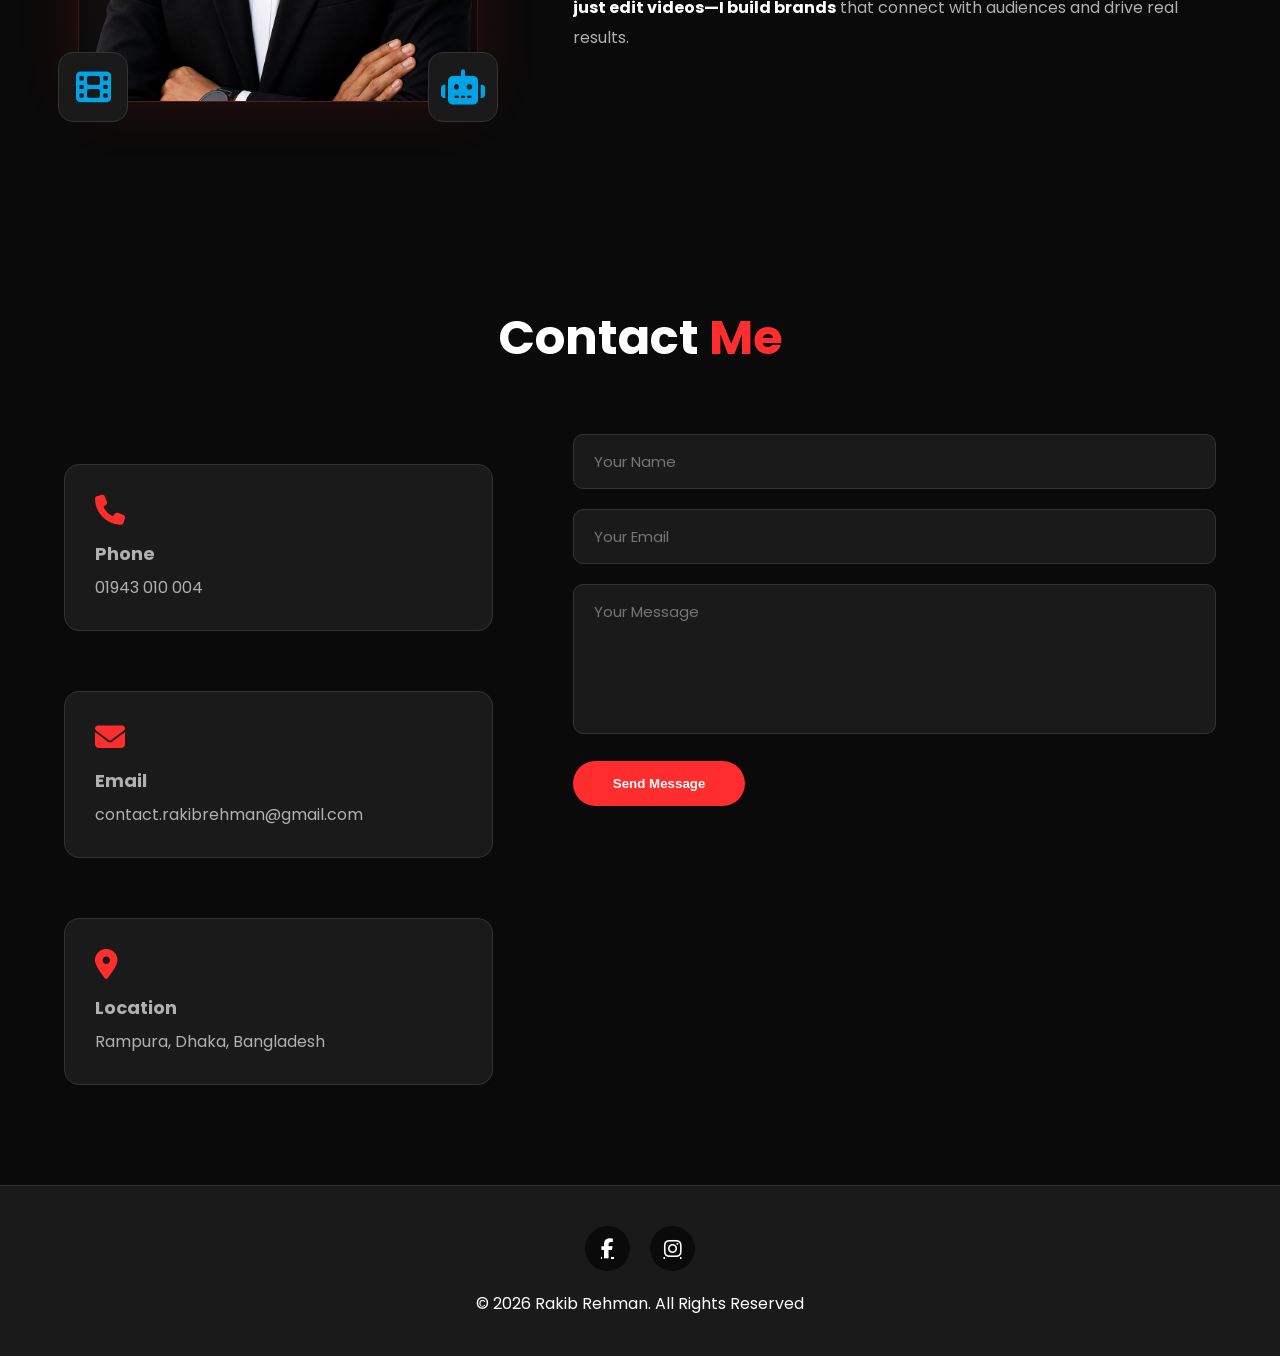
==== commit d736281a: "Update video sources to include timestamp" ====
--- a/index.html
+++ b/index.html
@@ -52,7 +52,8 @@
       "https://www.instagram.com/rakib___rehman"
     ]
   }
-
+  </script>
+  
   <link rel="stylesheet" href="https://cdnjs.cloudflare.com/ajax/libs/font-awesome/6.5.1/css/all.min.css">
   <link rel="stylesheet" href="style.css">
 </head>
@@ -142,24 +143,24 @@
         </div>
     </div>
 </div>
-<!-- Horizontal Video - 2 লাইন -->
+<!-- Horizontal Video - #t=0.1 অ্যাড করছি -->
 <div class="tab-content" id="horizontal">
     <div class="video-container">
         <div class="video-track horizontal-track">
             <div class="video-thumb long">
-                <video data-video="video/long1.mp4" src="video/long1.mp4" preload="metadata" muted playsinline></video>
-            </div>
-            <div class="video-thumb long">
-                <video data-video="video/long2.mp4" src="video/long2.mp4" preload="metadata" muted playsinline></video>
-            </div>
-            <div class="video-thumb long">
-                <video data-video="video/long3.mp4" src="video/long3.mp4" preload="metadata" muted playsinline></video>
-            </div>
-            <div class="video-thumb long">
-                <video data-video="video/long4.mp4" src="video/long4.mp4" preload="metadata" muted playsinline></video>
-            </div>
-            <div class="video-thumb long">
-                <video data-video="video/long5.mp4" src="video/long5.mp4" preload="metadata" muted playsinline></video>
+                <video data-video="video/long1.mp4" src="video/long1.mp4#t=0.1" preload="metadata" muted playsinline></video>
+            </div>
+            <div class="video-thumb long">
+                <video data-video="video/long2.mp4" src="video/long2.mp4#t=0.1" preload="metadata" muted playsinline></video>
+            </div>
+            <div class="video-thumb long">
+                <video data-video="video/long3.mp4" src="video/long3.mp4#t=0.1" preload="metadata" muted playsinline></video>
+            </div>
+            <div class="video-thumb long">
+                <video data-video="video/long4.mp4" src="video/long4.mp4#t=0.1" preload="metadata" muted playsinline></video>
+            </div>
+            <div class="video-thumb long">
+                <video data-video="video/long5.mp4" src="video/long5.mp4#t=0.1" preload="metadata" muted playsinline></video>
             </div>
         </div>
     </div>
@@ -233,7 +234,7 @@
         </div>
     </section>
 
-  <!-- 6. CONTACT -->
+  <!-- 6. CONTACT - তোমারটা যেমন ছিল তেমনই রাখছি -->
 <section id="contact">
     <h2 class="section-title">Contact <span>Me</span></h2>
     <div class="contact-container">
@@ -299,14 +300,12 @@
     <a href="https://wa.me/8801943010004" class="whatsapp-float" target="_blank">
         <i class="fab fa-whatsapp"></i>
     </a>
+    
 <script src="script.js"></script>
-  
-<!-- তোমার বডির সব কনটেন্ট -->
-
 <script>
 if ('serviceWorker' in navigator) {
   navigator.serviceWorker.register('/sw.js');
 }
-  </script>
+</script>
 </body>
 </html>
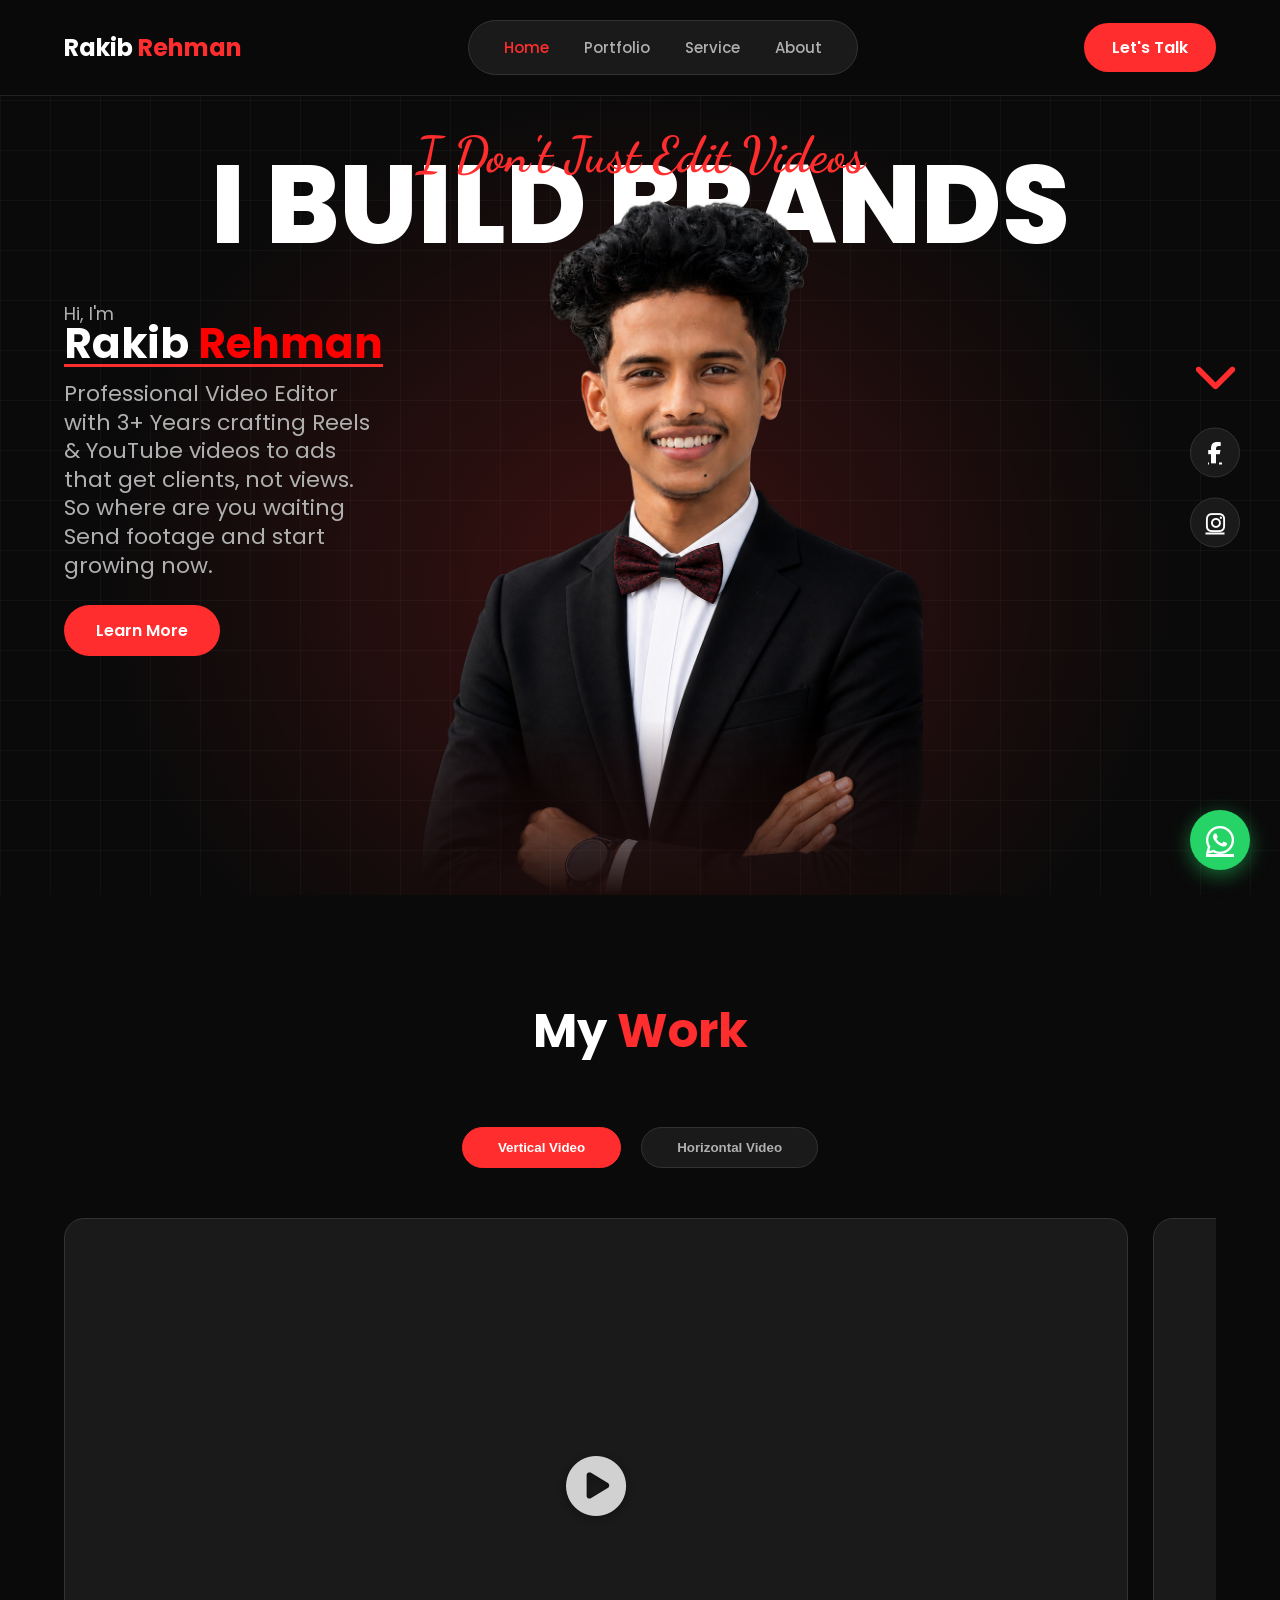
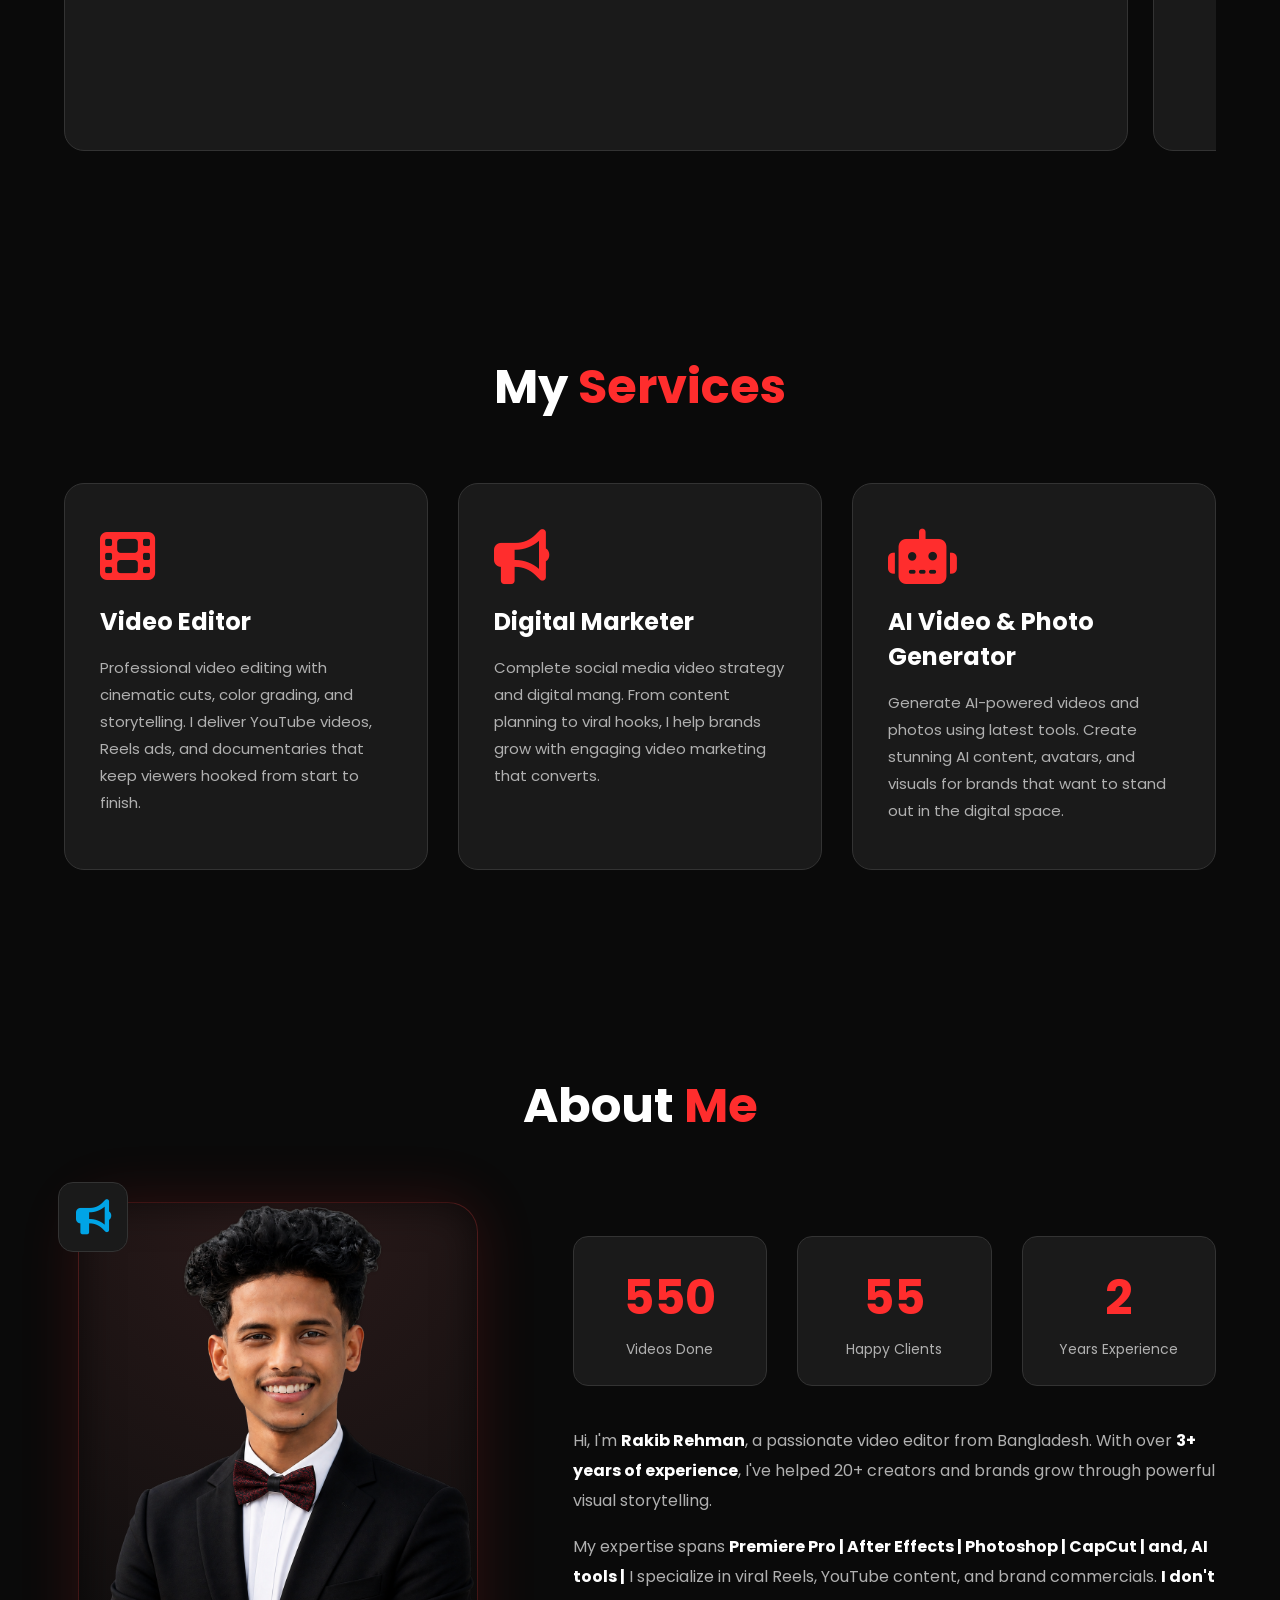
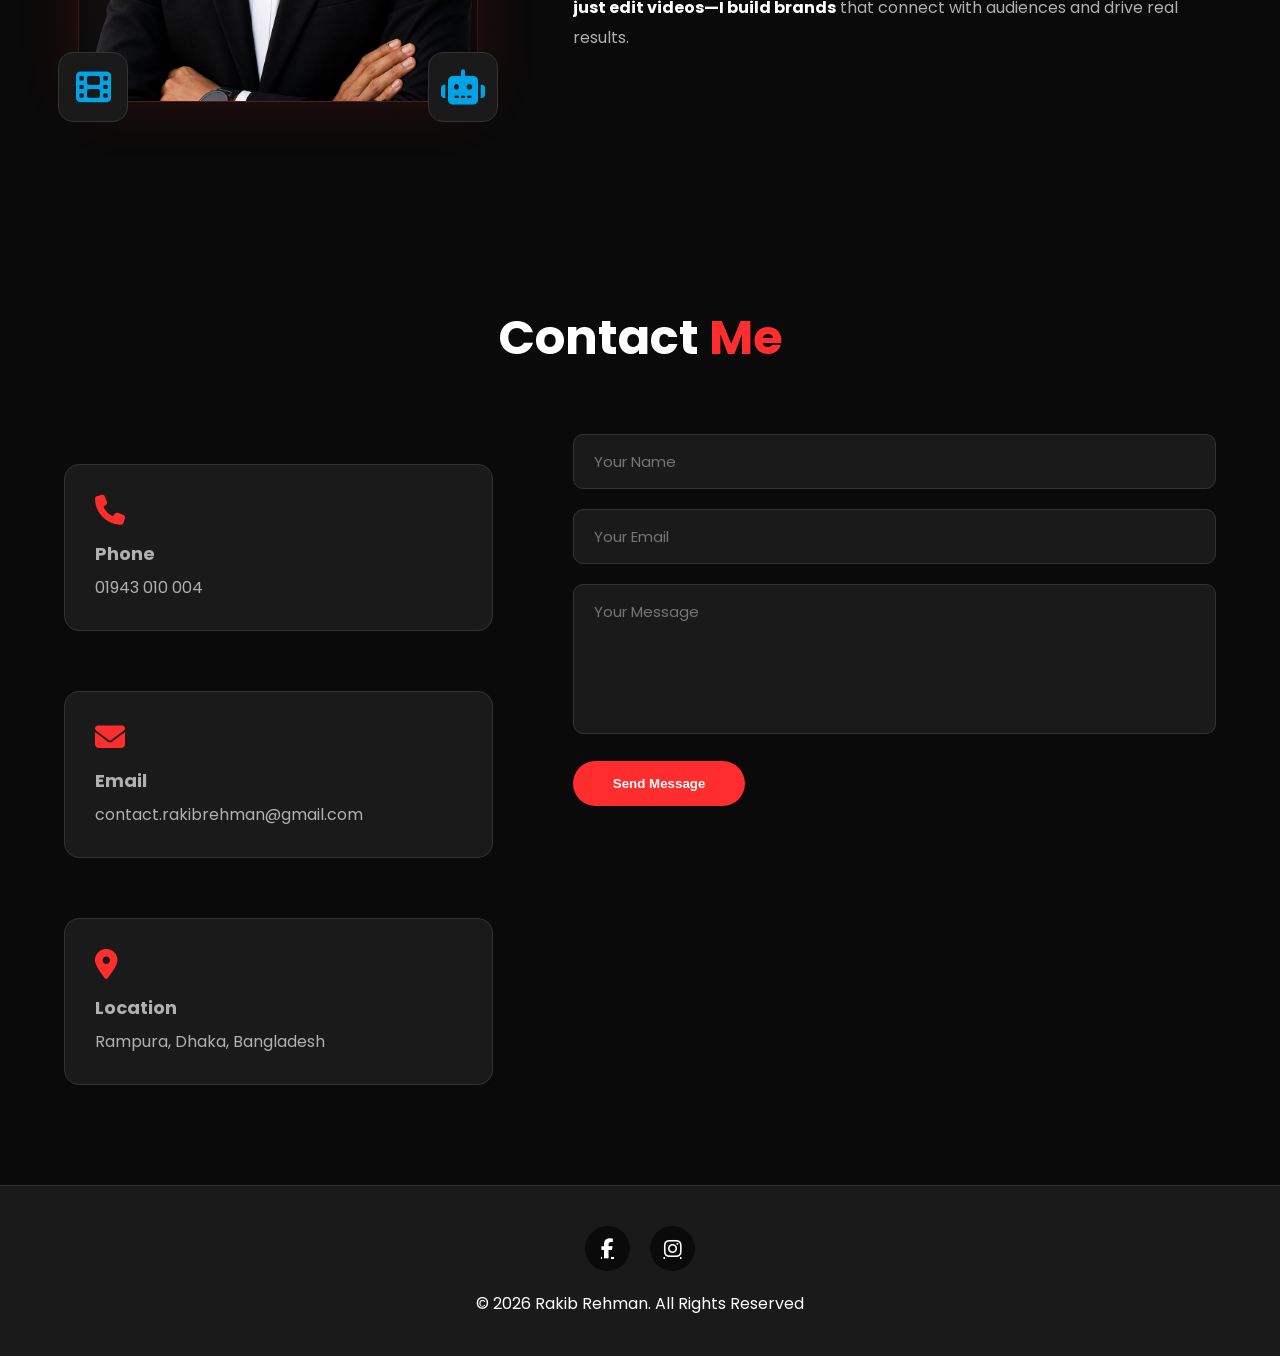
==== commit 0b369b6a: "Update Open Graph and Twitter image URLs" ====
--- a/index.html
+++ b/index.html
@@ -23,7 +23,7 @@
   <meta property="og:url" content="https://rakibrehman.pages.dev">
   <meta property="og:title" content="Rakib Rehman Video Editor & Motion Designer">
   <meta property="og:description" content="Hi i'm Rakib Rehman a video editor and motion designer from Bangladesh. Let's create something amazing.">
-  <meta property="og:image" content="https://rakibrehman.pages.dev/image/preview.jpg">
+  <meta property="og:image" content="https://rakibrehman.pages.dev/image/preview.jpg?=2">
   <meta property="og:image:width" content="1386">
   <meta property="og:image:height" content="1391">
   <meta property="og:site_name" content="Rakib Rehman">
@@ -31,7 +31,7 @@
   <meta name="twitter:card" content="summary_large_image">
   <meta name="twitter:title" content="Rakib Rehman Video Editor & Motion Designer">
   <meta name="twitter:description" content="Rakib Rehman video editor and motion designer from Bangladesh.">
-  <meta name="twitter:image" content="https://rakibrehman.pages.dev/image/preview.jpg">
+  <meta name="twitter:image" content="https://rakibrehman.pages.dev/image/preview.jpg?=2">
 
   <script type="application/ld+json">
   {
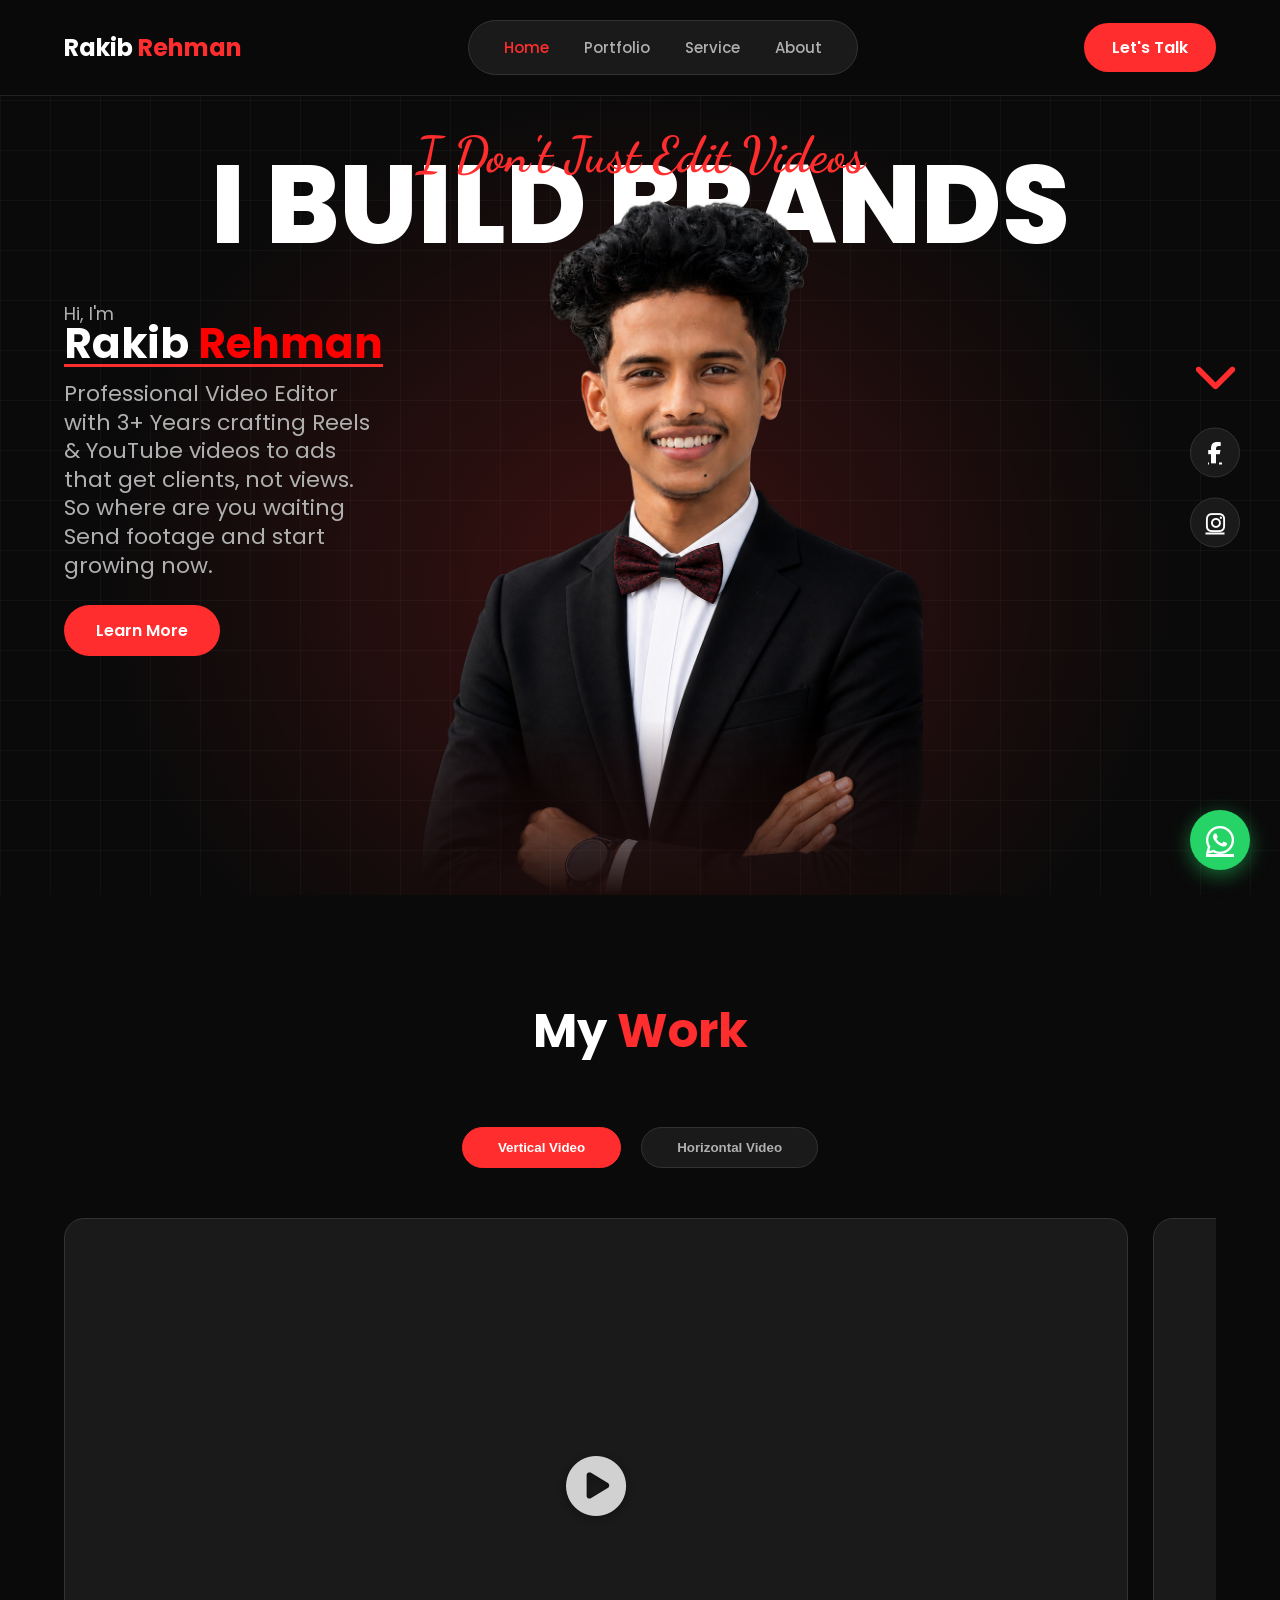
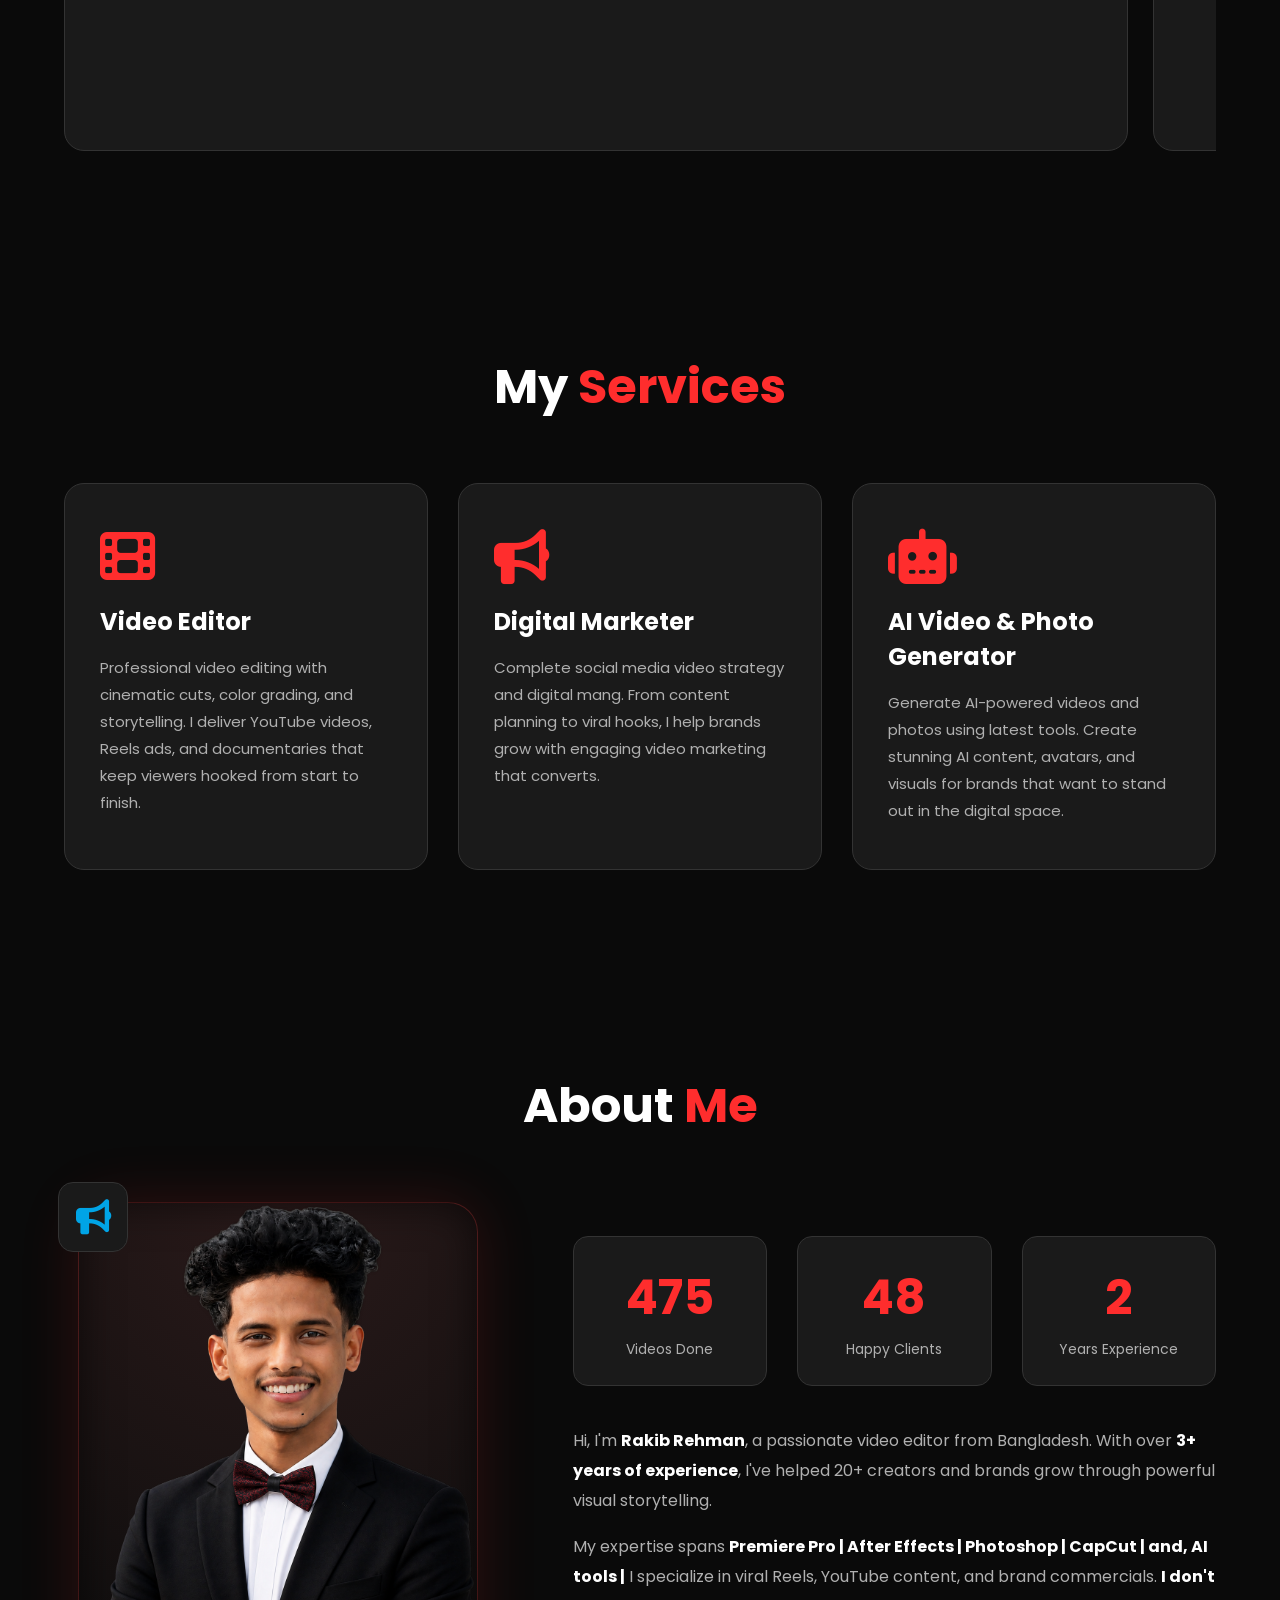
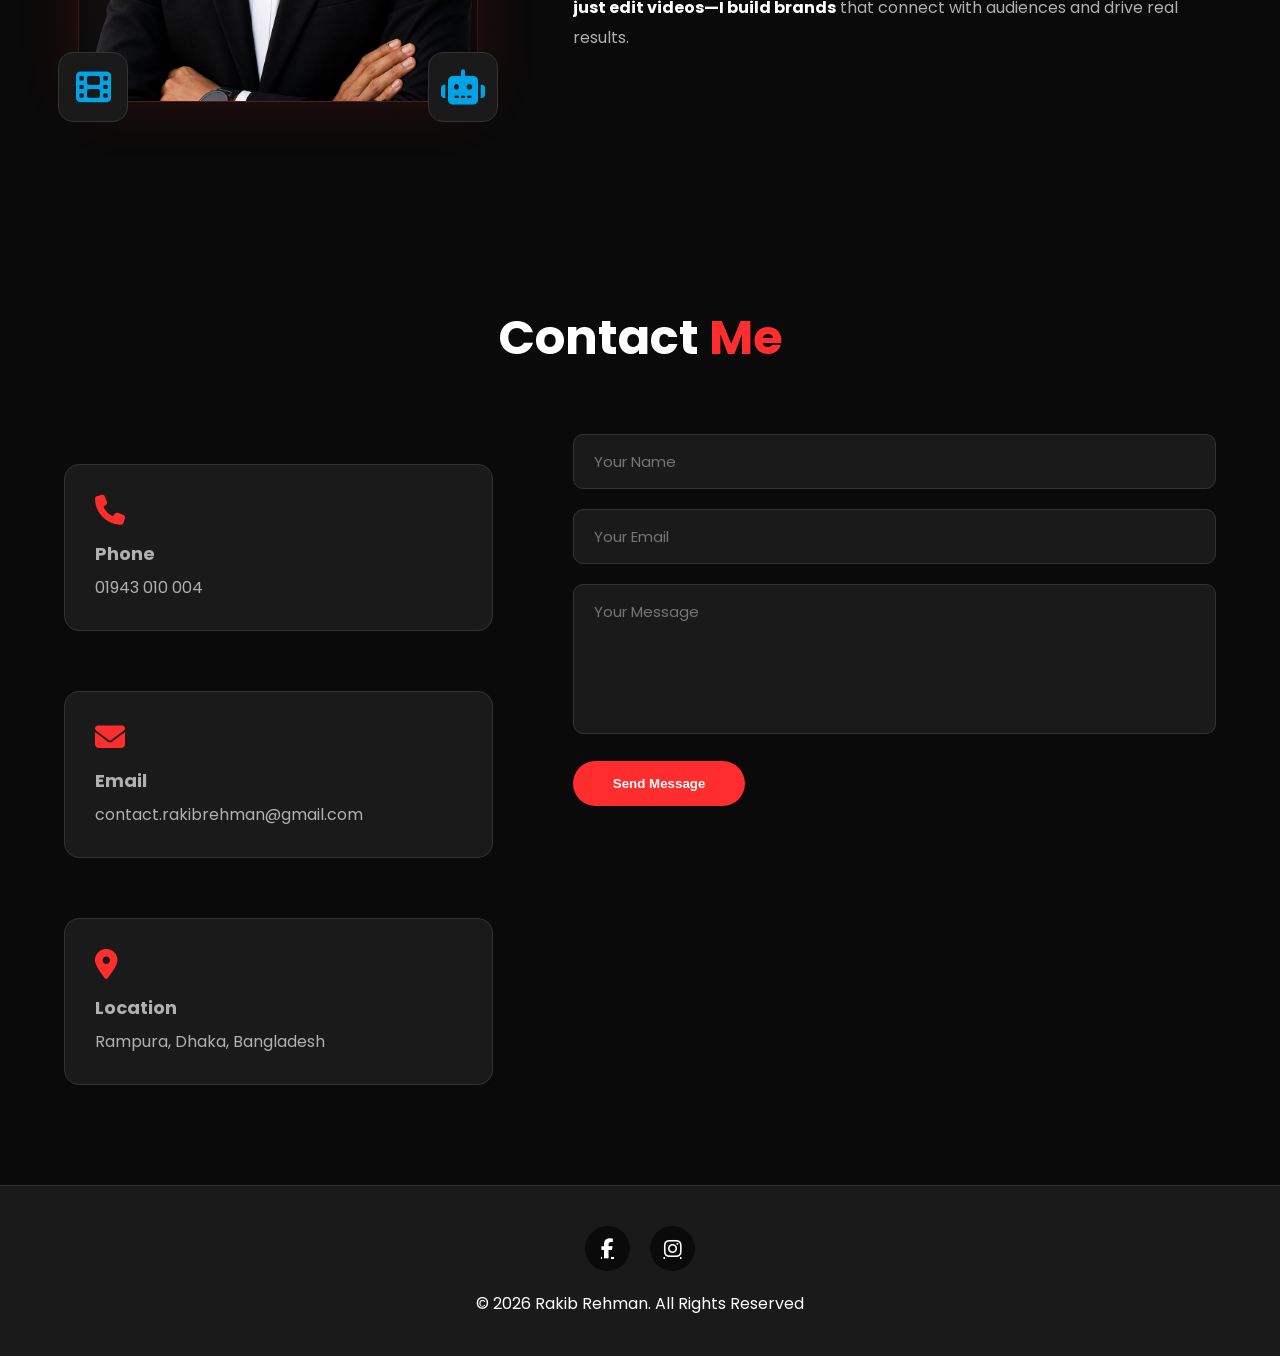
==== commit ec8f294c: "Update Open Graph and Twitter image URLs" ====
--- a/index.html
+++ b/index.html
@@ -23,7 +23,7 @@
   <meta property="og:url" content="https://rakibrehman.pages.dev">
   <meta property="og:title" content="Rakib Rehman Video Editor & Motion Designer">
   <meta property="og:description" content="Hi i'm Rakib Rehman a video editor and motion designer from Bangladesh. Let's create something amazing.">
-  <meta property="og:image" content="https://rakibrehman.pages.dev/image/preview.jpg?=2">
+  <meta property="og:image" content="https://rakibrehman.pages.dev/image/preview1.jpg?=2">
   <meta property="og:image:width" content="1386">
   <meta property="og:image:height" content="1391">
   <meta property="og:site_name" content="Rakib Rehman">
@@ -31,7 +31,7 @@
   <meta name="twitter:card" content="summary_large_image">
   <meta name="twitter:title" content="Rakib Rehman Video Editor & Motion Designer">
   <meta name="twitter:description" content="Rakib Rehman video editor and motion designer from Bangladesh.">
-  <meta name="twitter:image" content="https://rakibrehman.pages.dev/image/preview.jpg?=2">
+  <meta name="twitter:image" content="https://rakibrehman.pages.dev/image/preview1.jpg?=2">
 
   <script type="application/ld+json">
   {
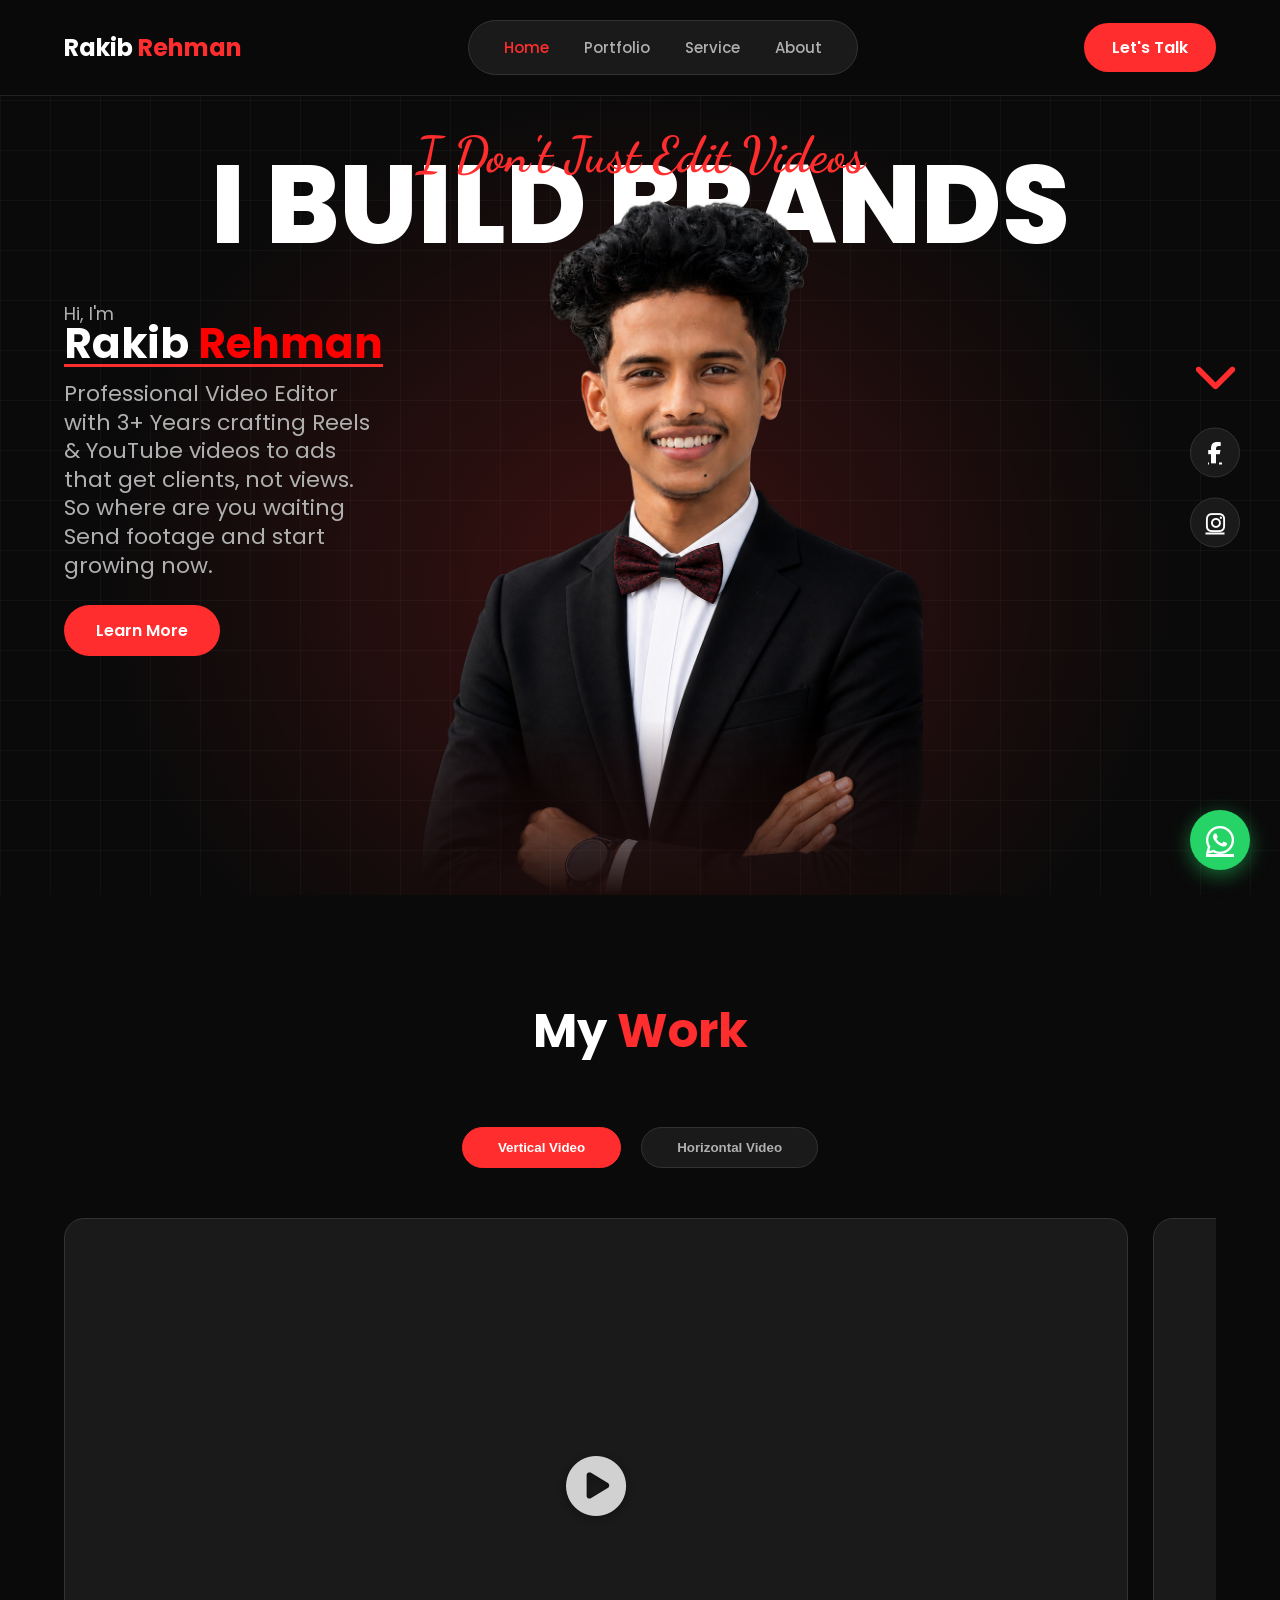
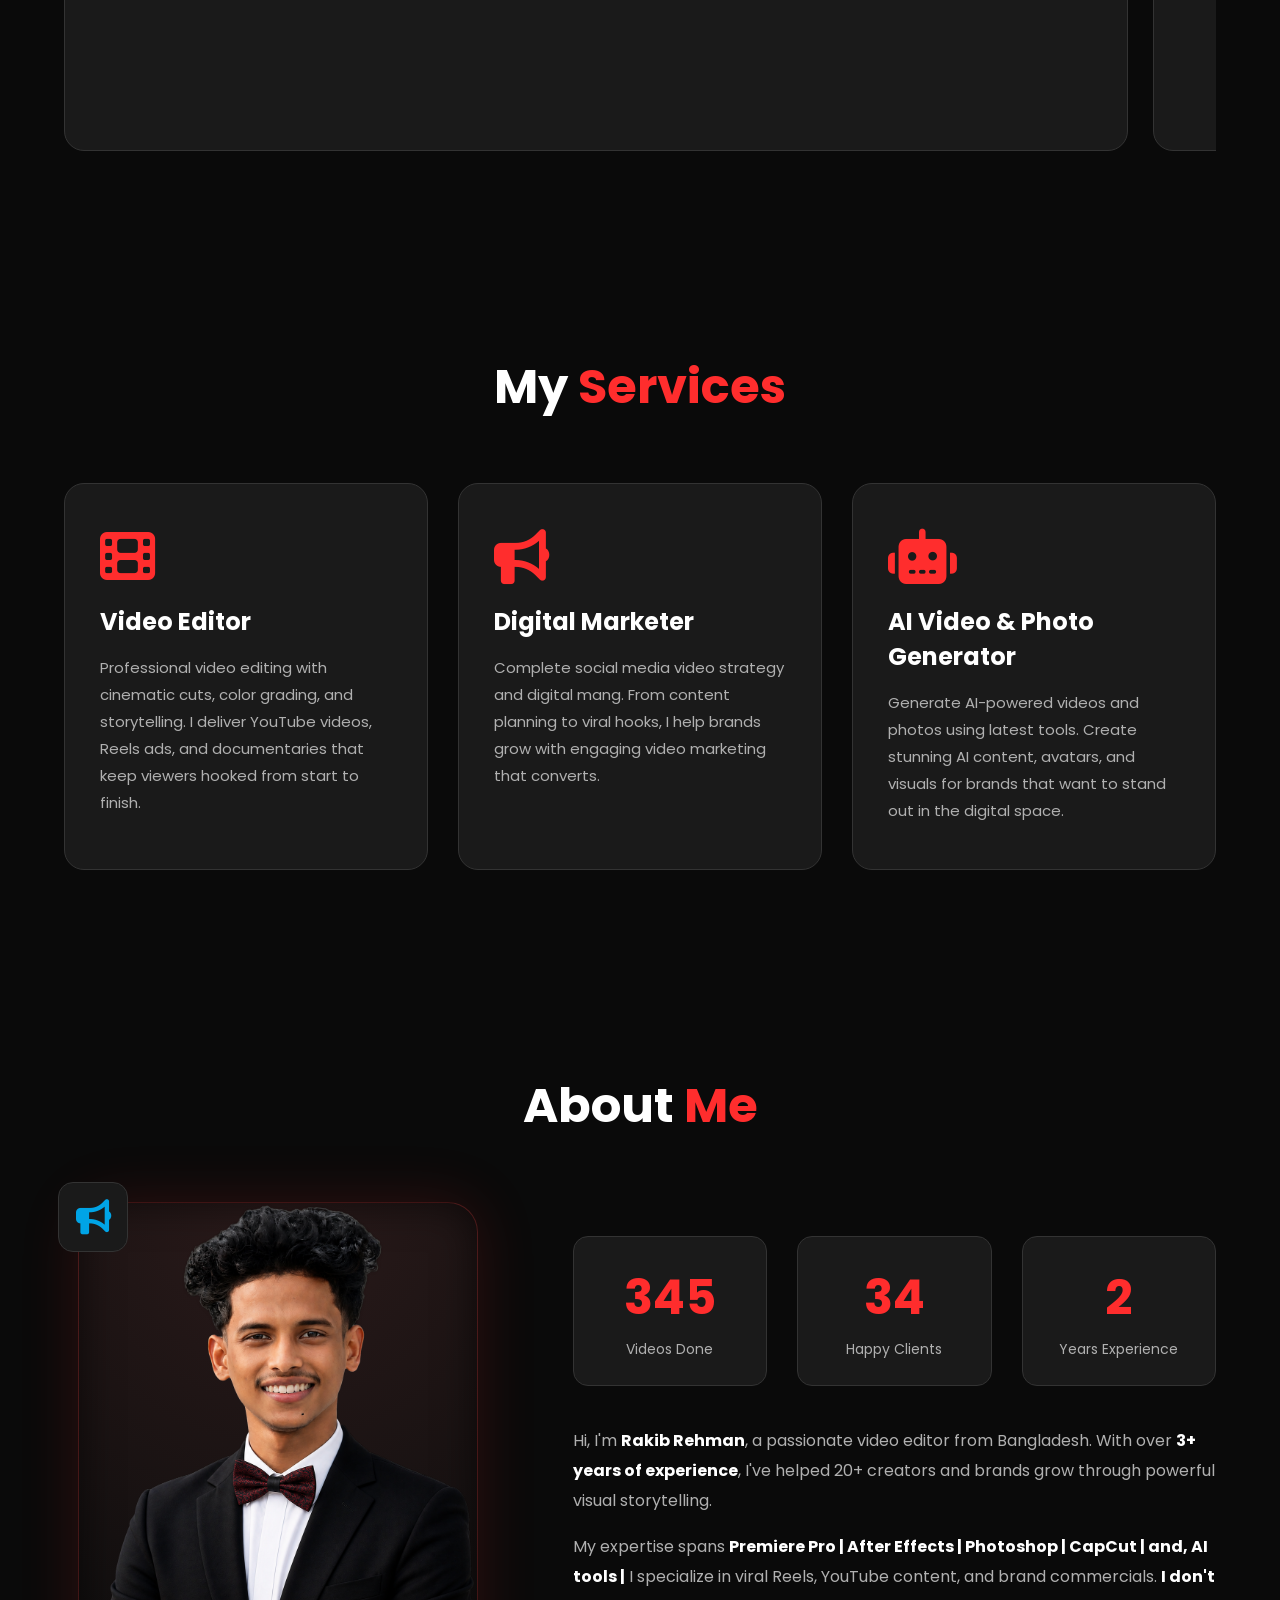
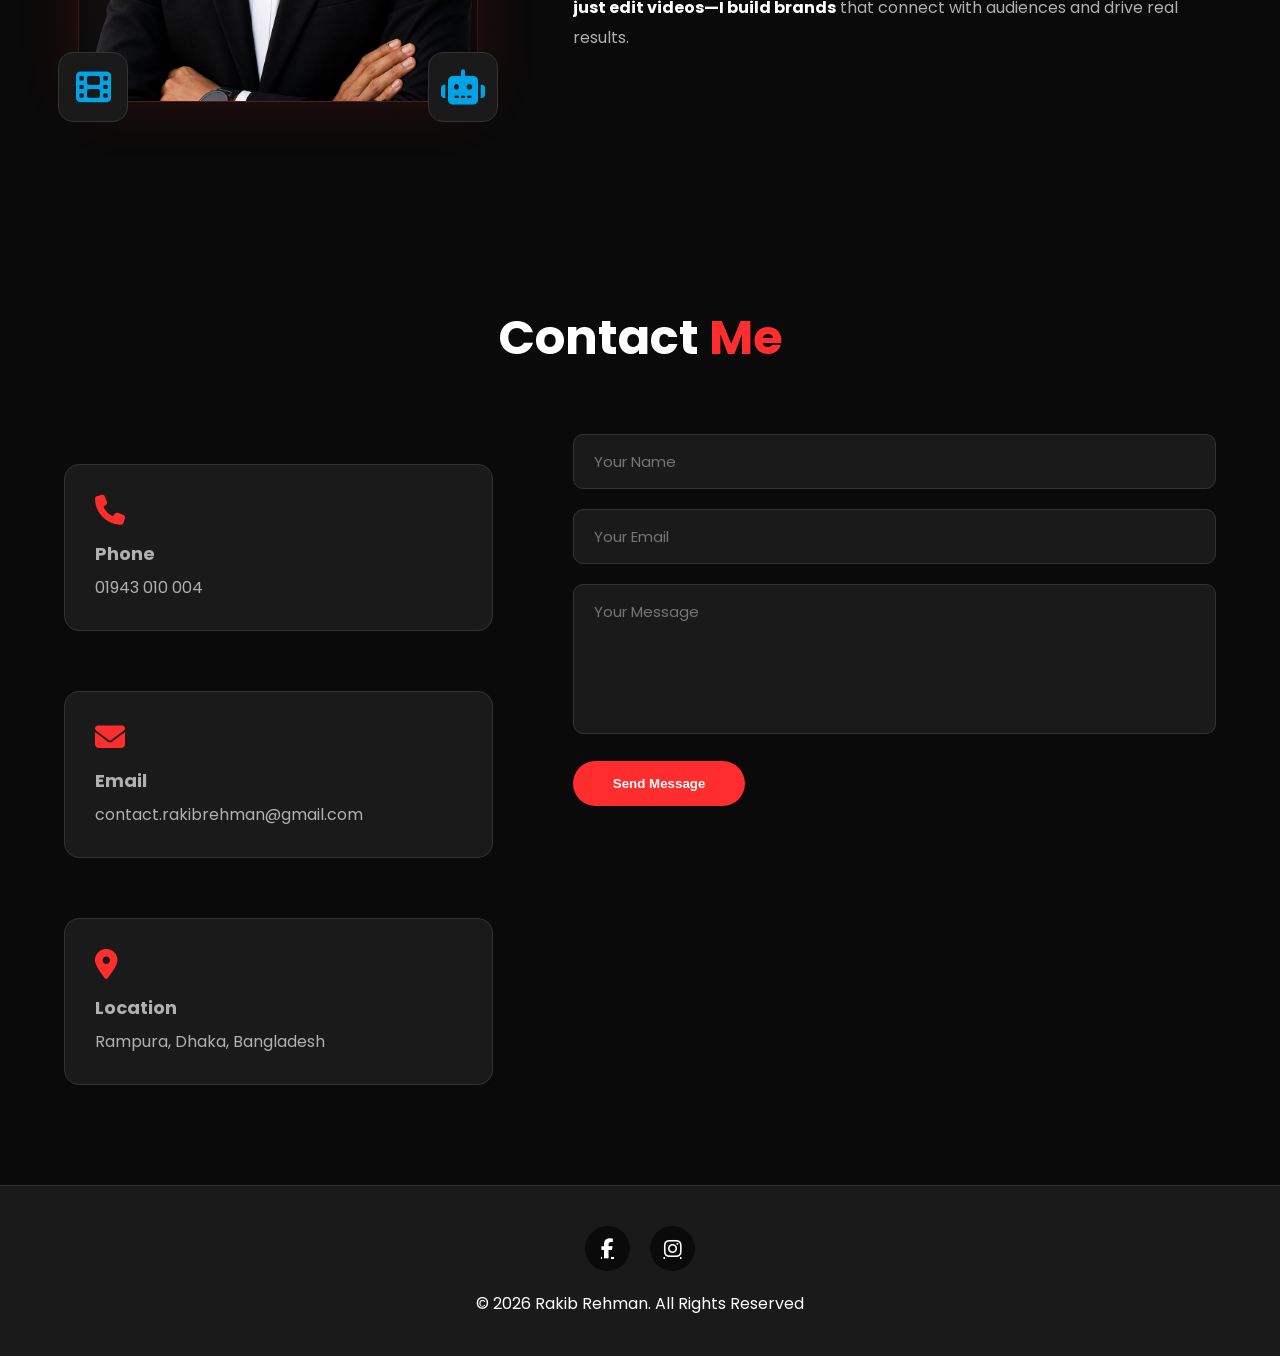
==== commit baa39882: "Update description for video editor profile" ====
--- a/index.html
+++ b/index.html
@@ -41,7 +41,7 @@
     "url": "https://rakibrehman.pages.dev/",
     "image": "https://rakibrehman.pages.dev/image/profile.jpg",
     "jobTitle": "Video Editor & Motion Designer",
-    "description": "Creative Video Editor and Motion Designer based in Dhaka, Bangladesh.",
+    "description": "Professional Video Editor and Motion Designer based in Dhaka, Bangladesh.",
     "address": {
       "@type": "PostalAddress",
       "addressLocality": "Dhaka",
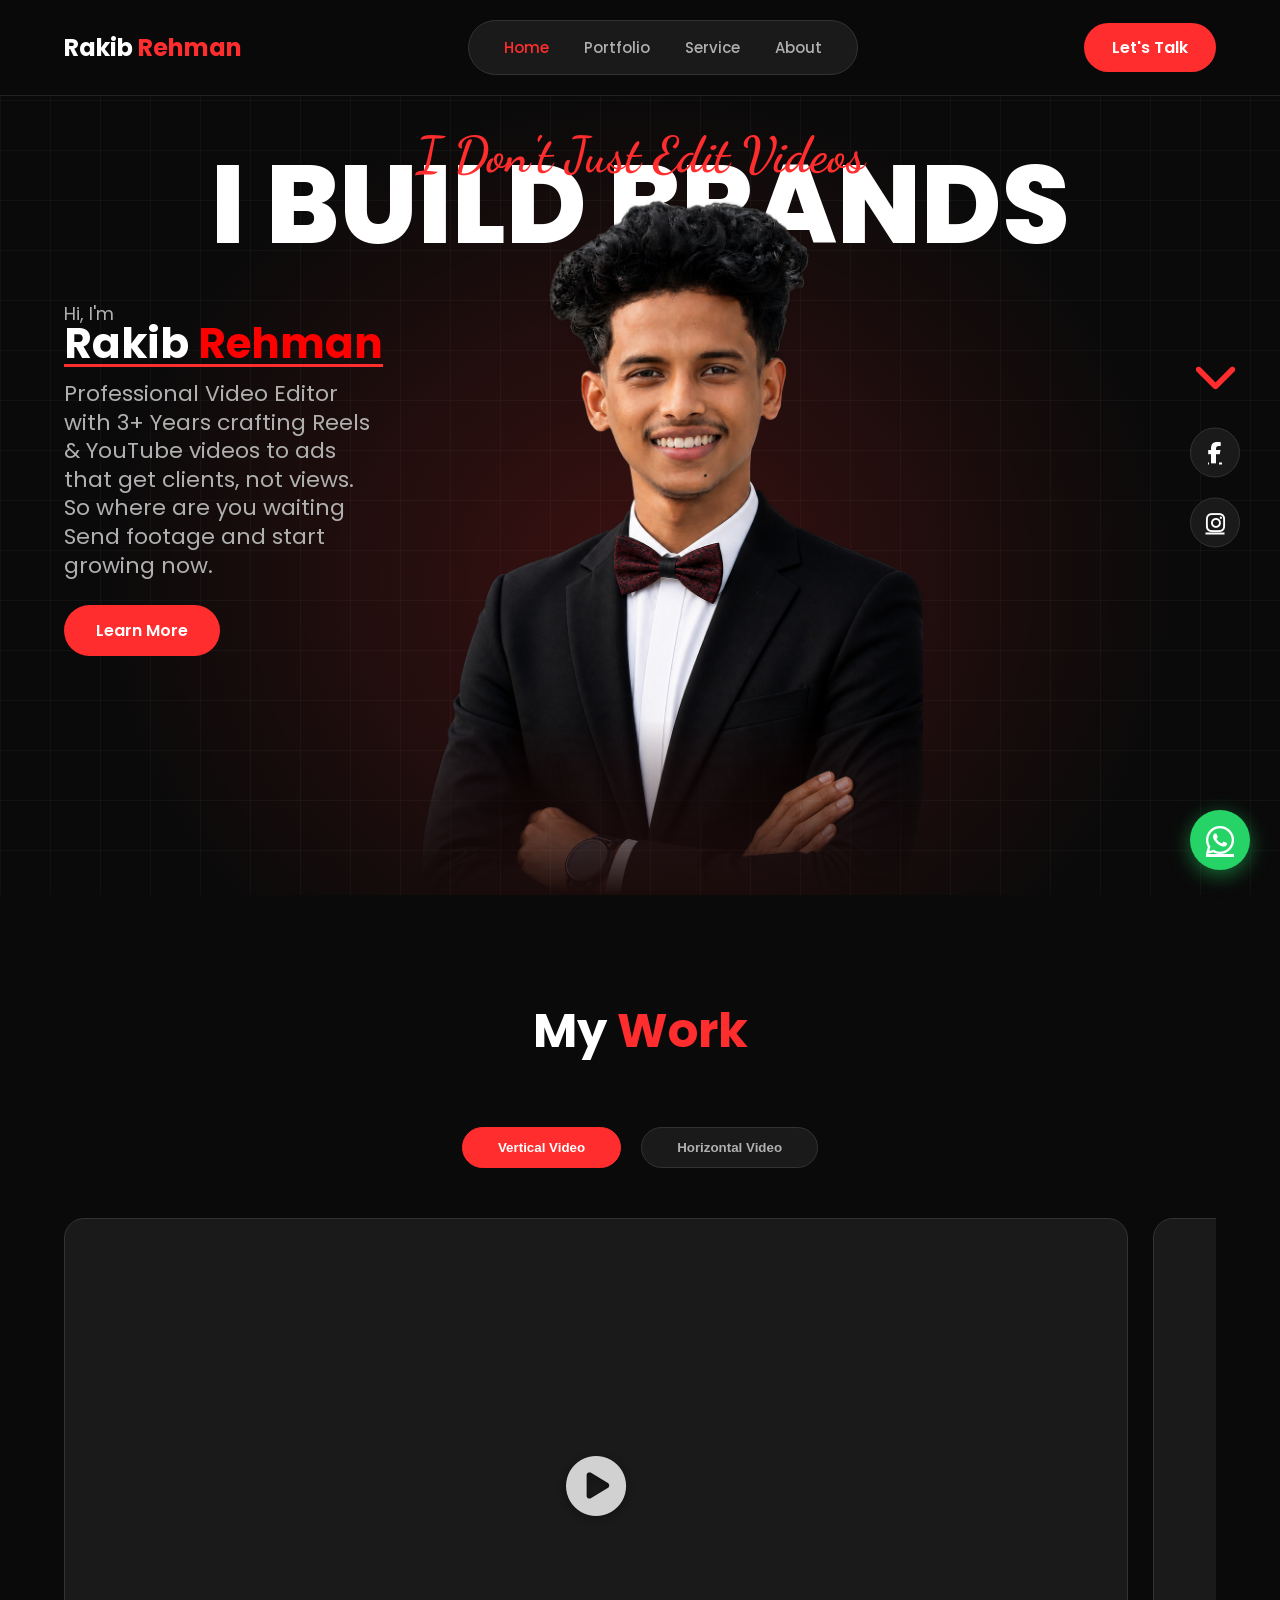
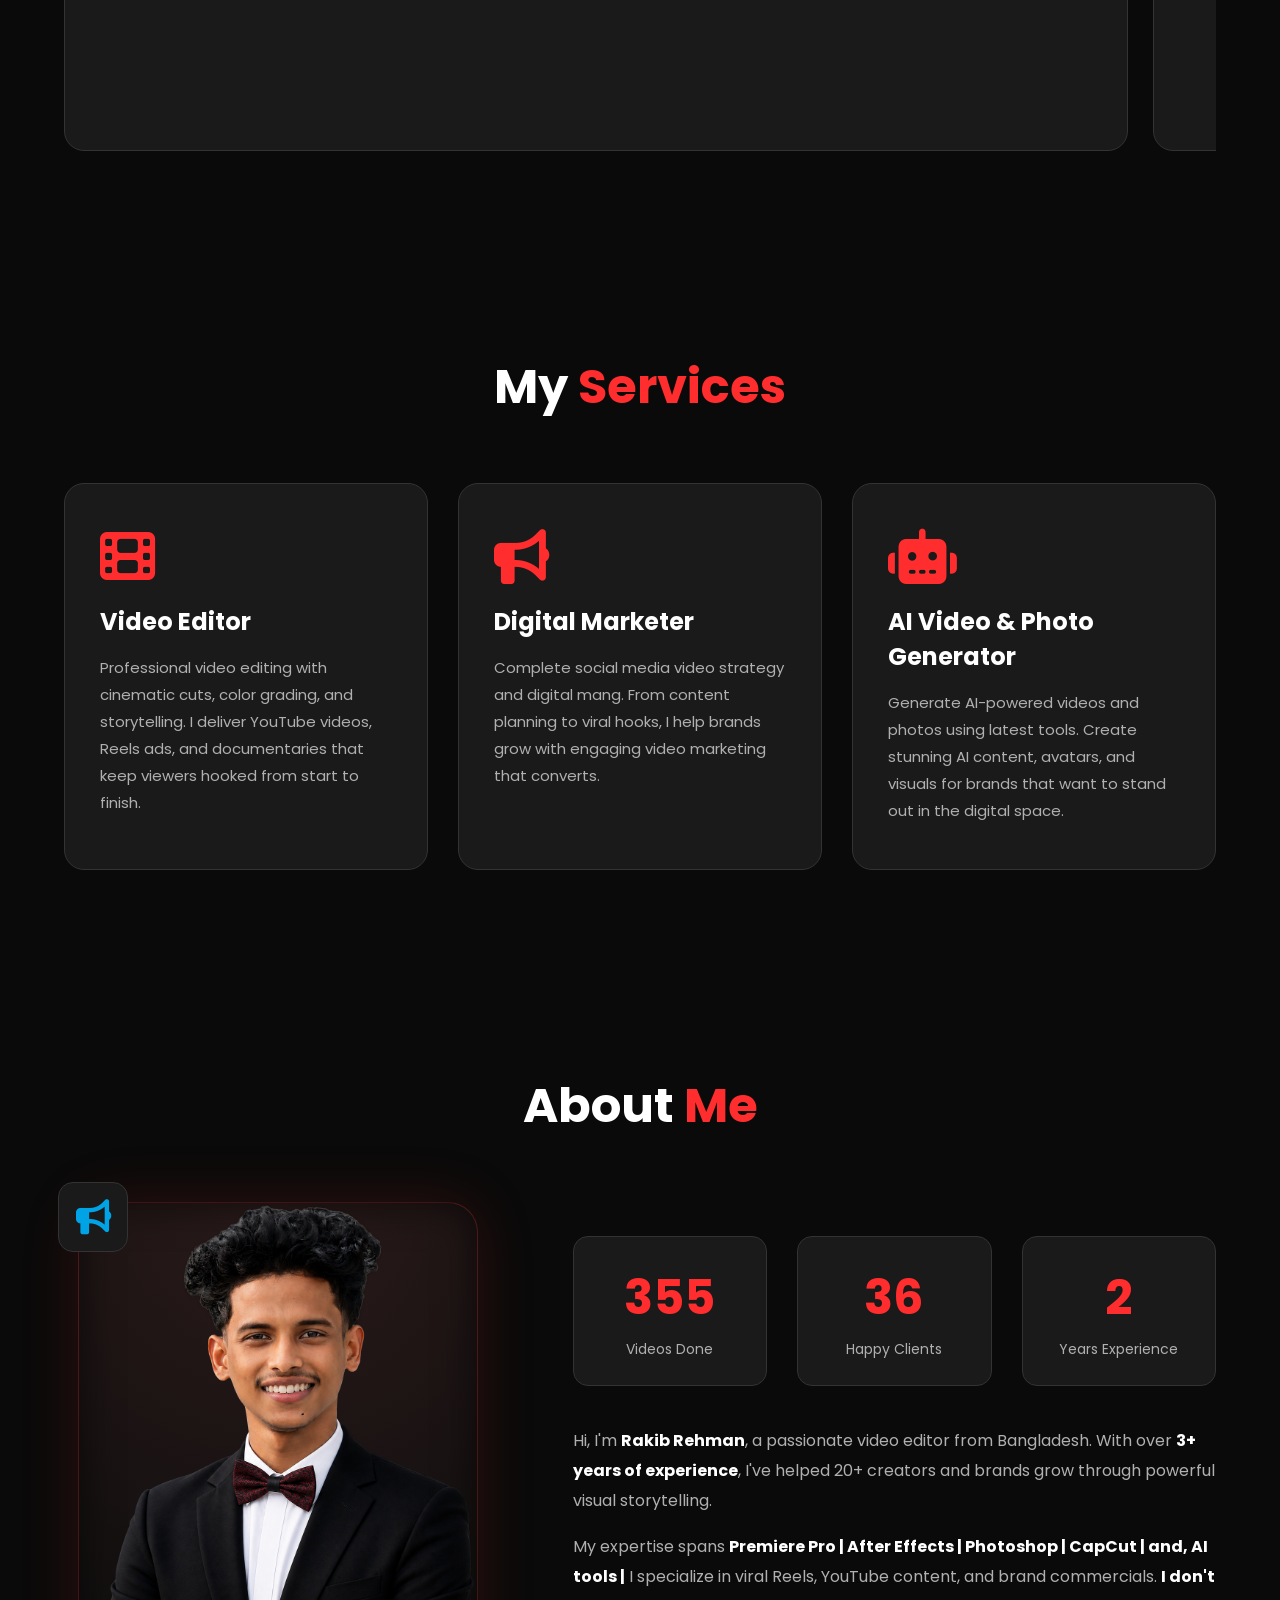
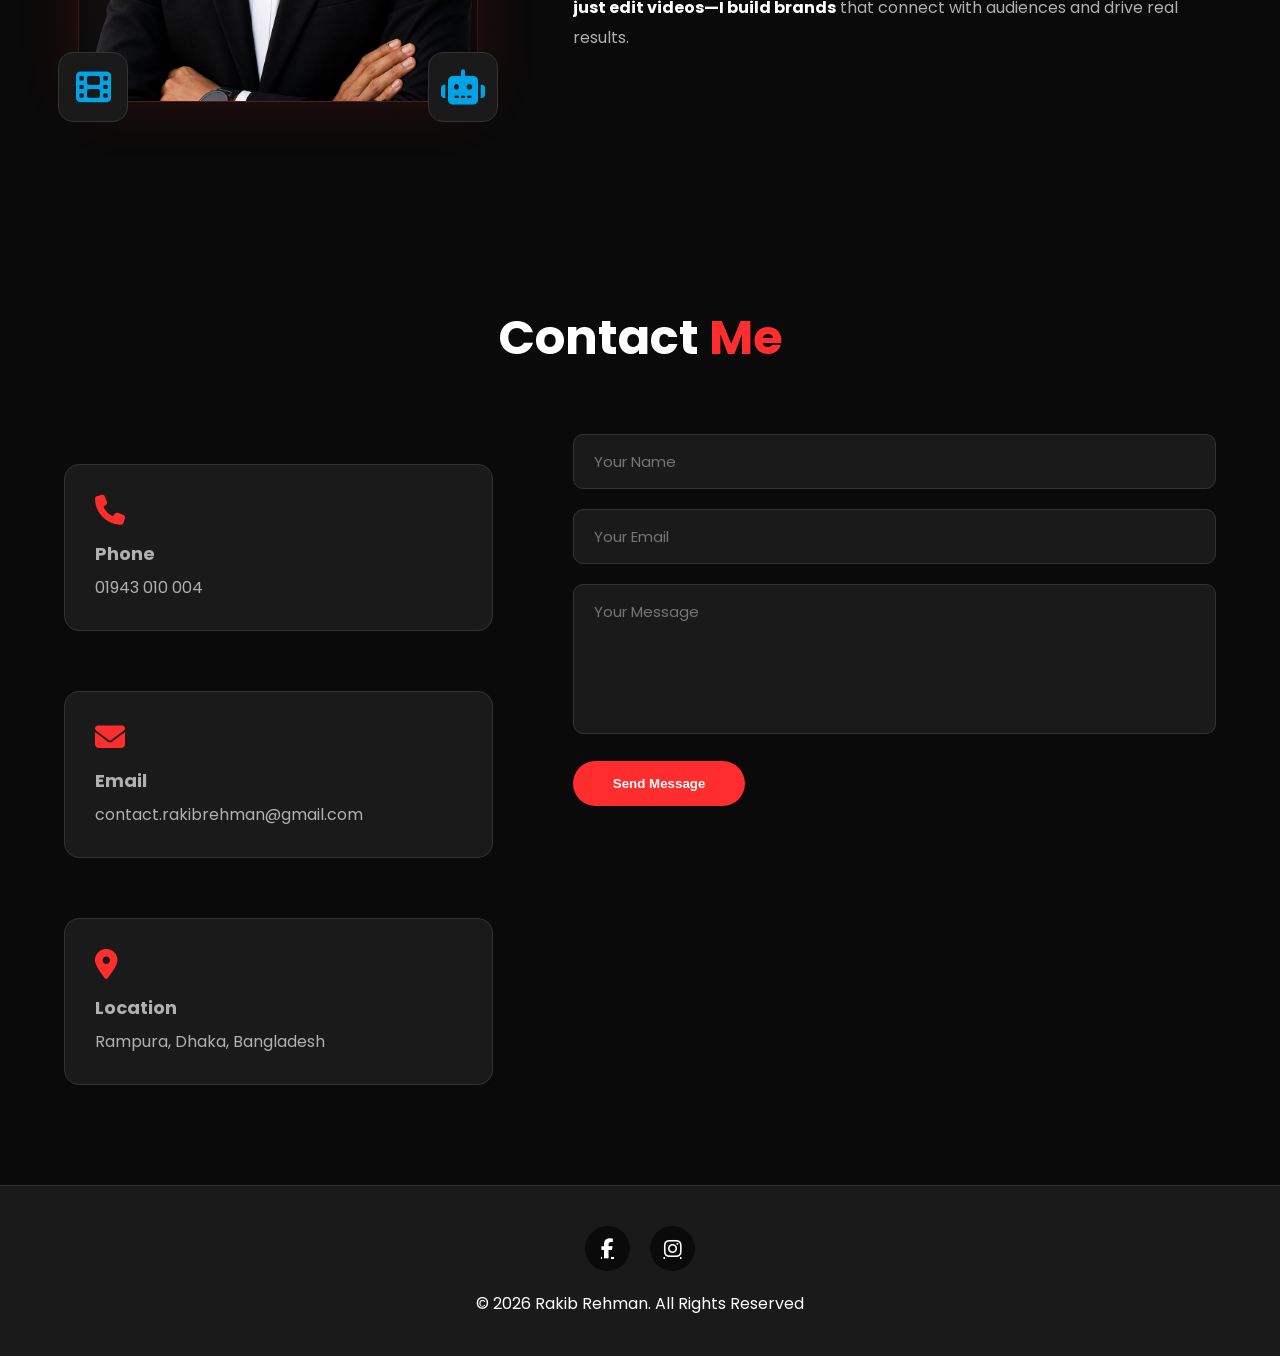
==== commit 9ad87f7b: "Update Open Graph and Twitter meta tags" ====
--- a/index.html
+++ b/index.html
@@ -22,8 +22,8 @@
   <meta property="og:type" content="website">
   <meta property="og:url" content="https://rakibrehman.pages.dev">
   <meta property="og:title" content="Rakib Rehman Video Editor & Motion Designer">
-  <meta property="og:description" content="Hi i'm Rakib Rehman a video editor and motion designer from Bangladesh. Let's create something amazing.">
-  <meta property="og:image" content="https://rakibrehman.pages.dev/image/preview1.jpg?=2">
+  <meta property="og:description" content=" Hi i'm Rakib Rehman a video editor and motion designer from Bangladesh. Let's create something amazing.">
+  <meta property="og:image" content="https://rakibrehman.pages.dev/image/preview.jpg">
   <meta property="og:image:width" content="1386">
   <meta property="og:image:height" content="1391">
   <meta property="og:site_name" content="Rakib Rehman">
@@ -31,7 +31,7 @@
   <meta name="twitter:card" content="summary_large_image">
   <meta name="twitter:title" content="Rakib Rehman Video Editor & Motion Designer">
   <meta name="twitter:description" content="Rakib Rehman video editor and motion designer from Bangladesh.">
-  <meta name="twitter:image" content="https://rakibrehman.pages.dev/image/preview1.jpg?=2">
+  <meta name="twitter:image" content="https://rakibrehman.pages.dev/image/preview.jpg">
 
   <script type="application/ld+json">
   {
